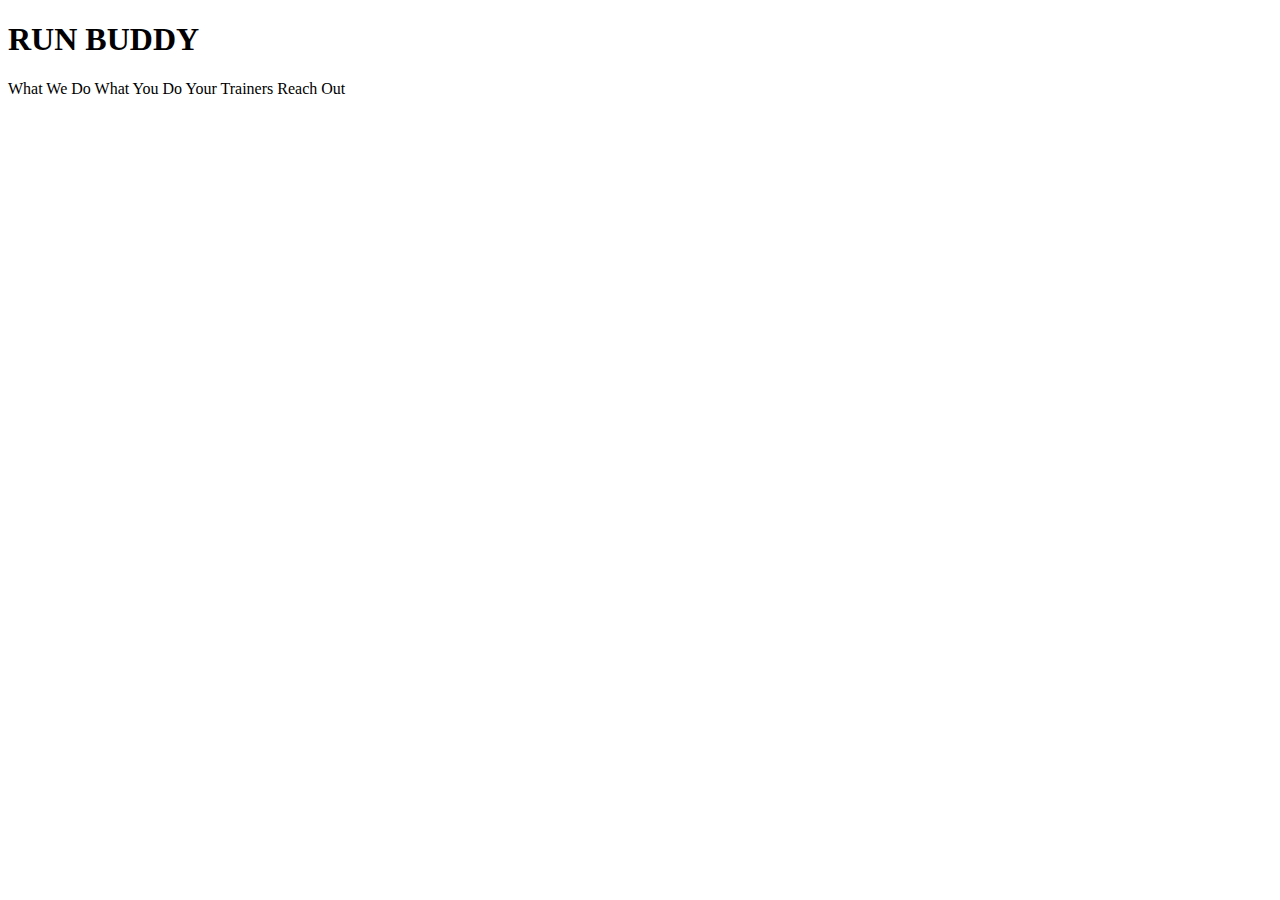
==== index.html @ e19ee7c2 "add more link text" ====
<!DOCTYPE html>
<html lang="en">
  <head>
    <meta charset="UTF-8" />
    <meta http-equiv="X-UA-Compatible" content="IE=edge" />
    <meta name="viewport" content="width=device-width, initial-scale=1.0" />
    <title>Run Buddy</title>
  </head>
  <body>
    <h1>RUN BUDDY</h1>
    What We Do What You Do Your Trainers Reach Out
  </body>
</html>
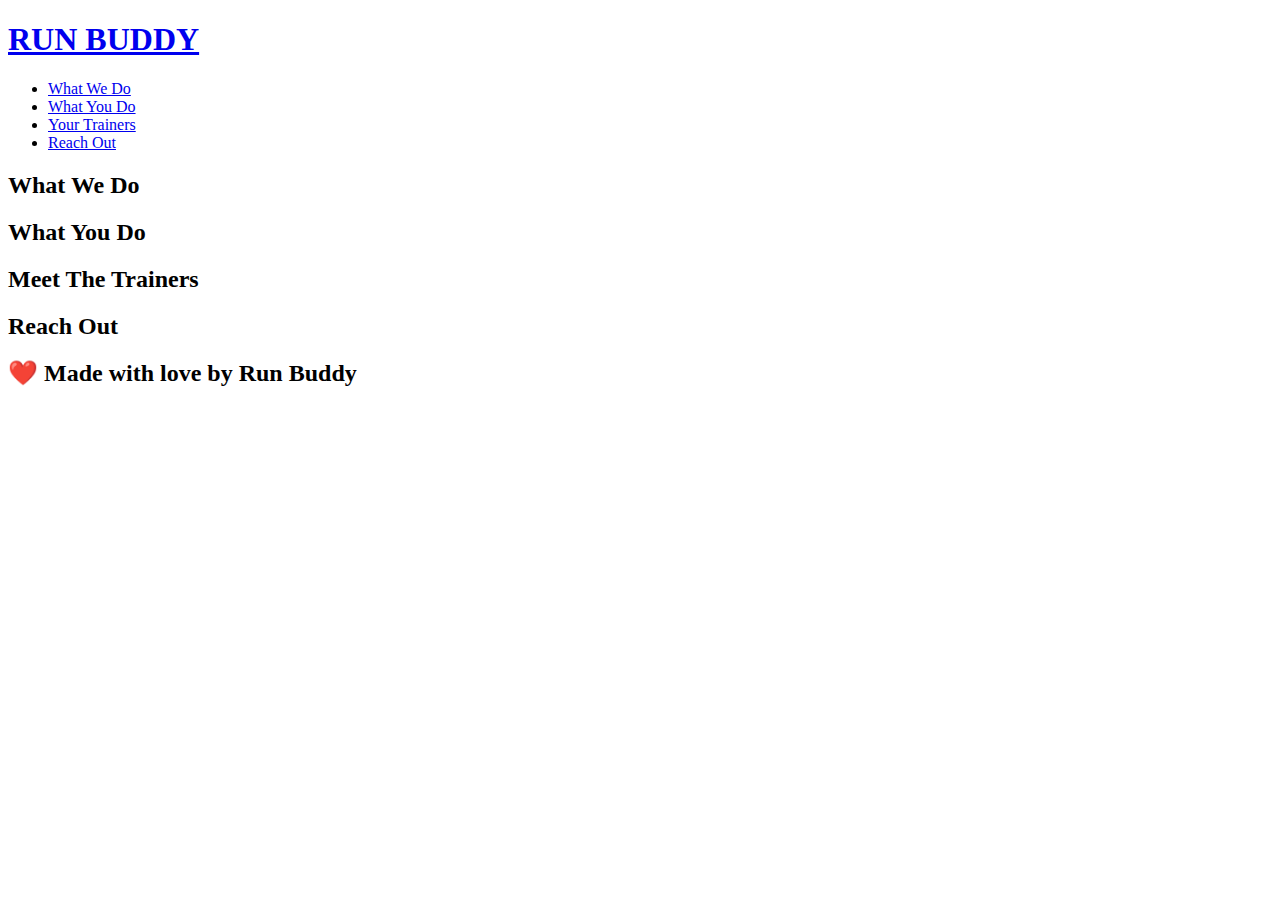
==== commit fd2d3fb7: "added anchor links and gitignore" ====
--- a/index.html
+++ b/index.html
@@ -7,7 +7,59 @@
     <title>Run Buddy</title>
   </head>
   <body>
-    <h1>RUN BUDDY</h1>
-    What We Do What You Do Your Trainers Reach Out
+    <!-- navigation -->
+    <header>
+      <h1><a href="/">RUN BUDDY</a></h1>
+      <nav>
+        <!-- Unordered list element -->
+        <ul>
+          <!-- List item element -->
+          <li>
+            <!-- Anchor element -->
+            <a href="#what-we-do">What We Do</a>
+          </li>
+          <li>
+            <!-- Anchor element -->
+            <a href="#what-you-do">What You Do</a>
+          </li>
+          <li>
+            <!-- Anchor element -->
+            <a href="#your-trainers">Your Trainers</a>
+          </li>
+          <li>
+            <!-- Anchor element -->
+            <a href="#reach-out">Reach Out</a>
+          </li>
+        </ul>
+      </nav>
+    </header>
+
+    <!-- hero/jumbotron -->
+    <section></section>
+
+    <!-- "what we do" section -->
+    <section>
+      <h2>What We Do</h2>
+    </section>
+
+    <!-- "waht you do" section -->
+    <section>
+      <h2>What You Do</h2>
+    </section>
+
+    <!-- "meet the trainers" section -->
+    <section>
+      <h2>Meet The Trainers</h2>
+    </section>
+
+    <!-- "reach out" section -->
+    <section>
+      <h2>Reach Out</h2>
+    </section>
+
+    <!-- footer -->
+    <footer>
+      <h2>❤️ Made with love by Run Buddy</h2>
+    </footer>
   </body>
 </html>
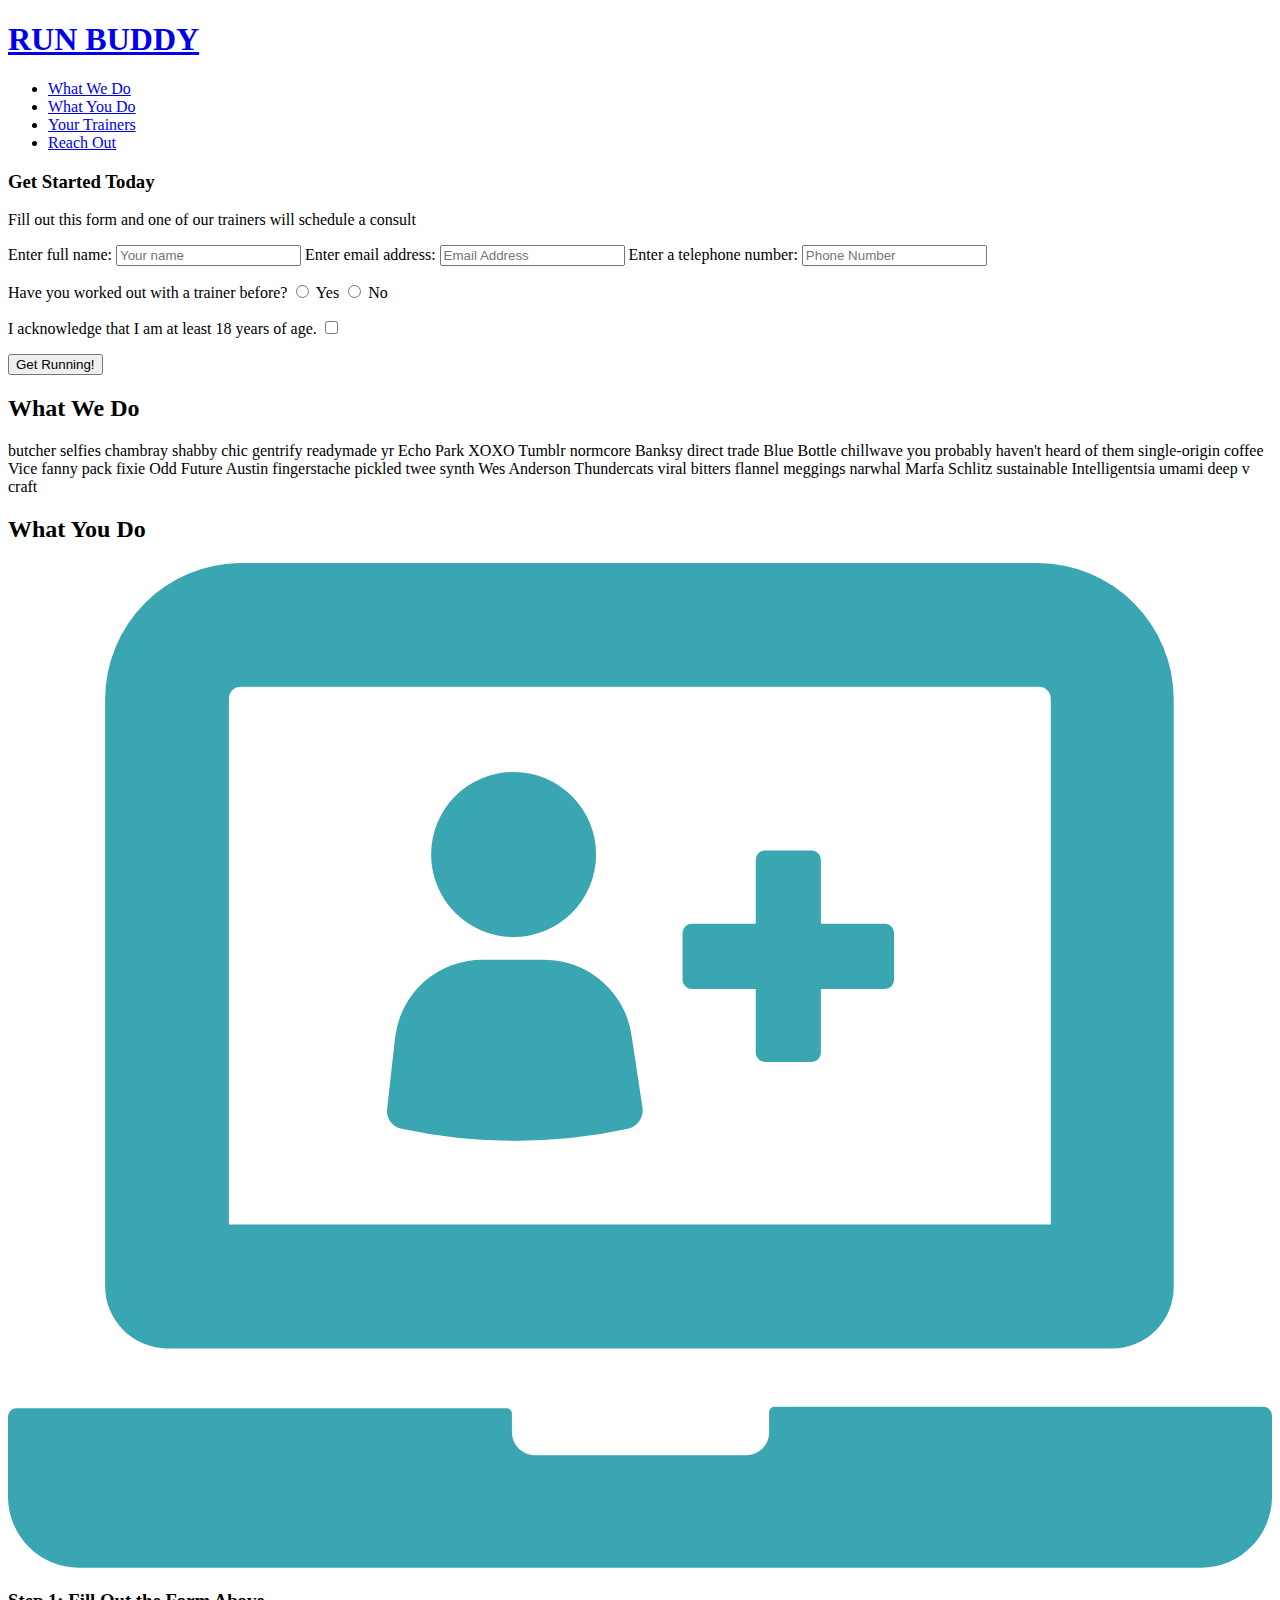
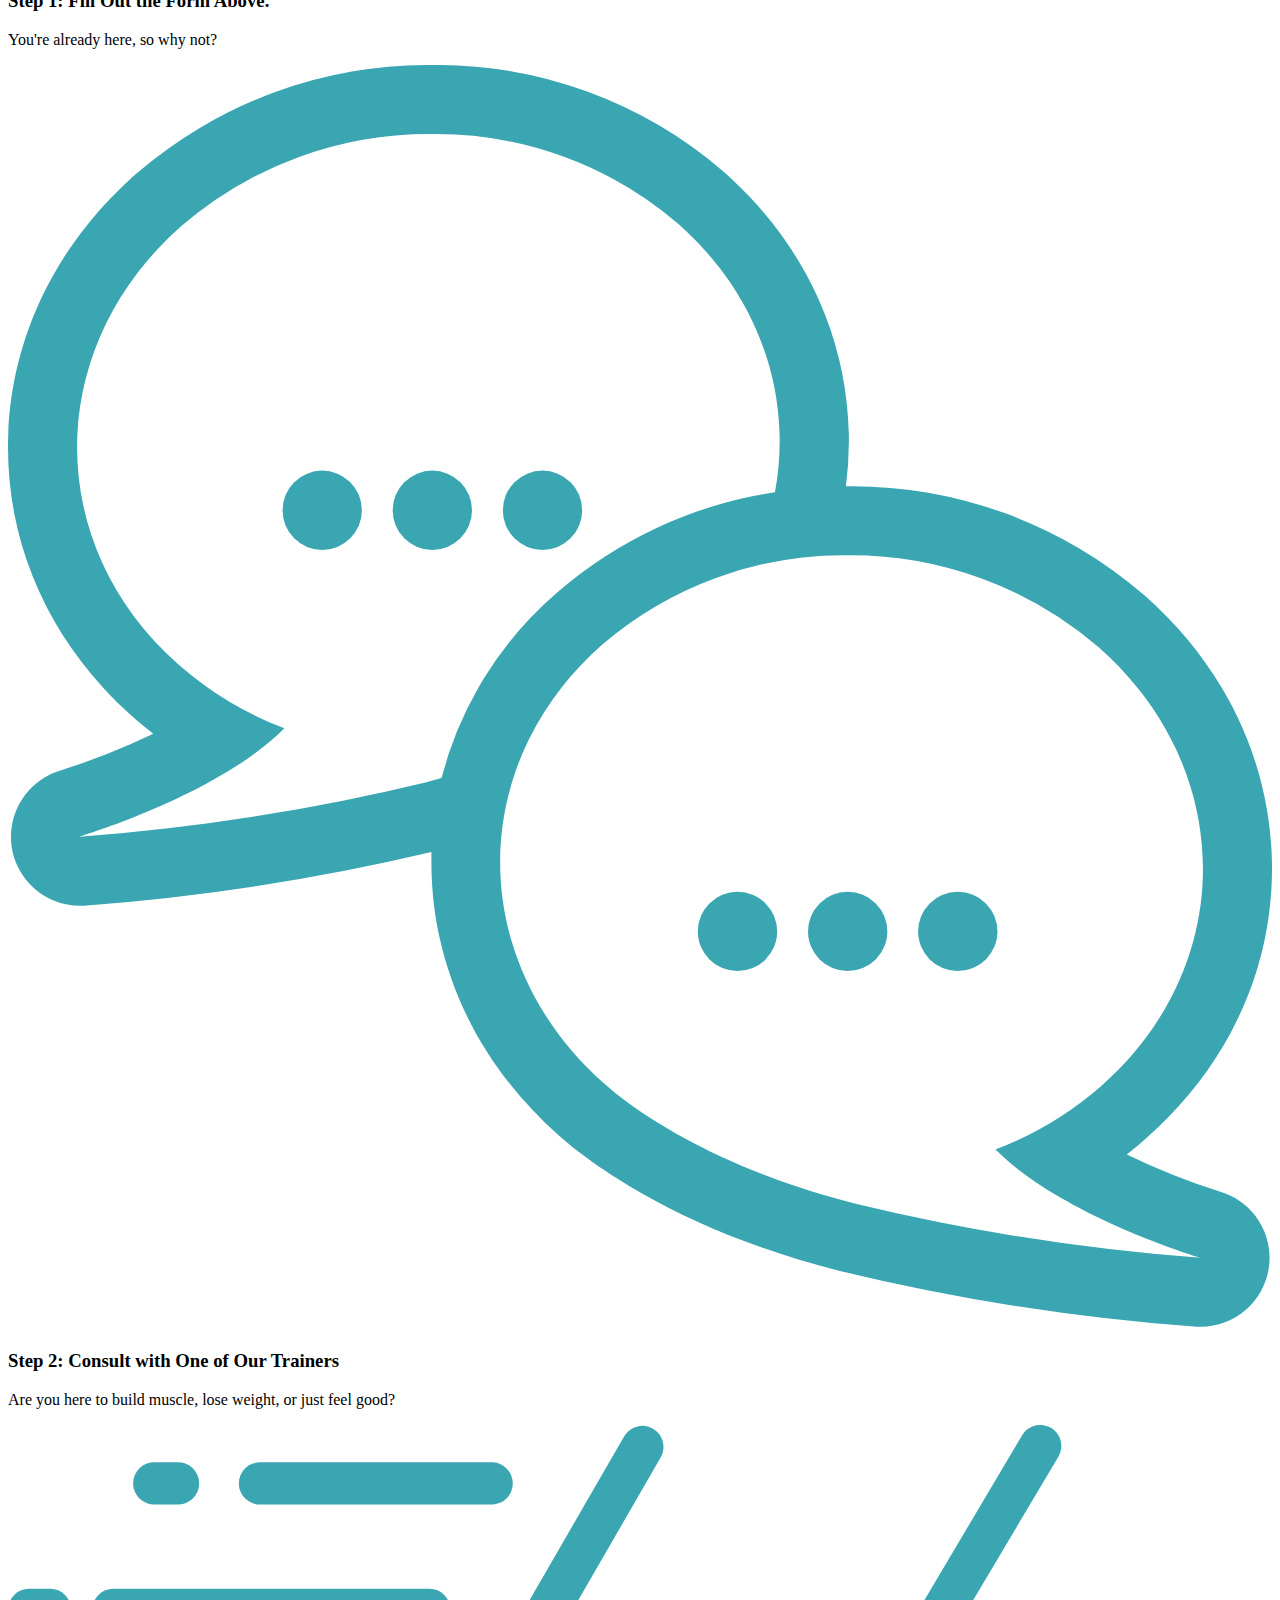
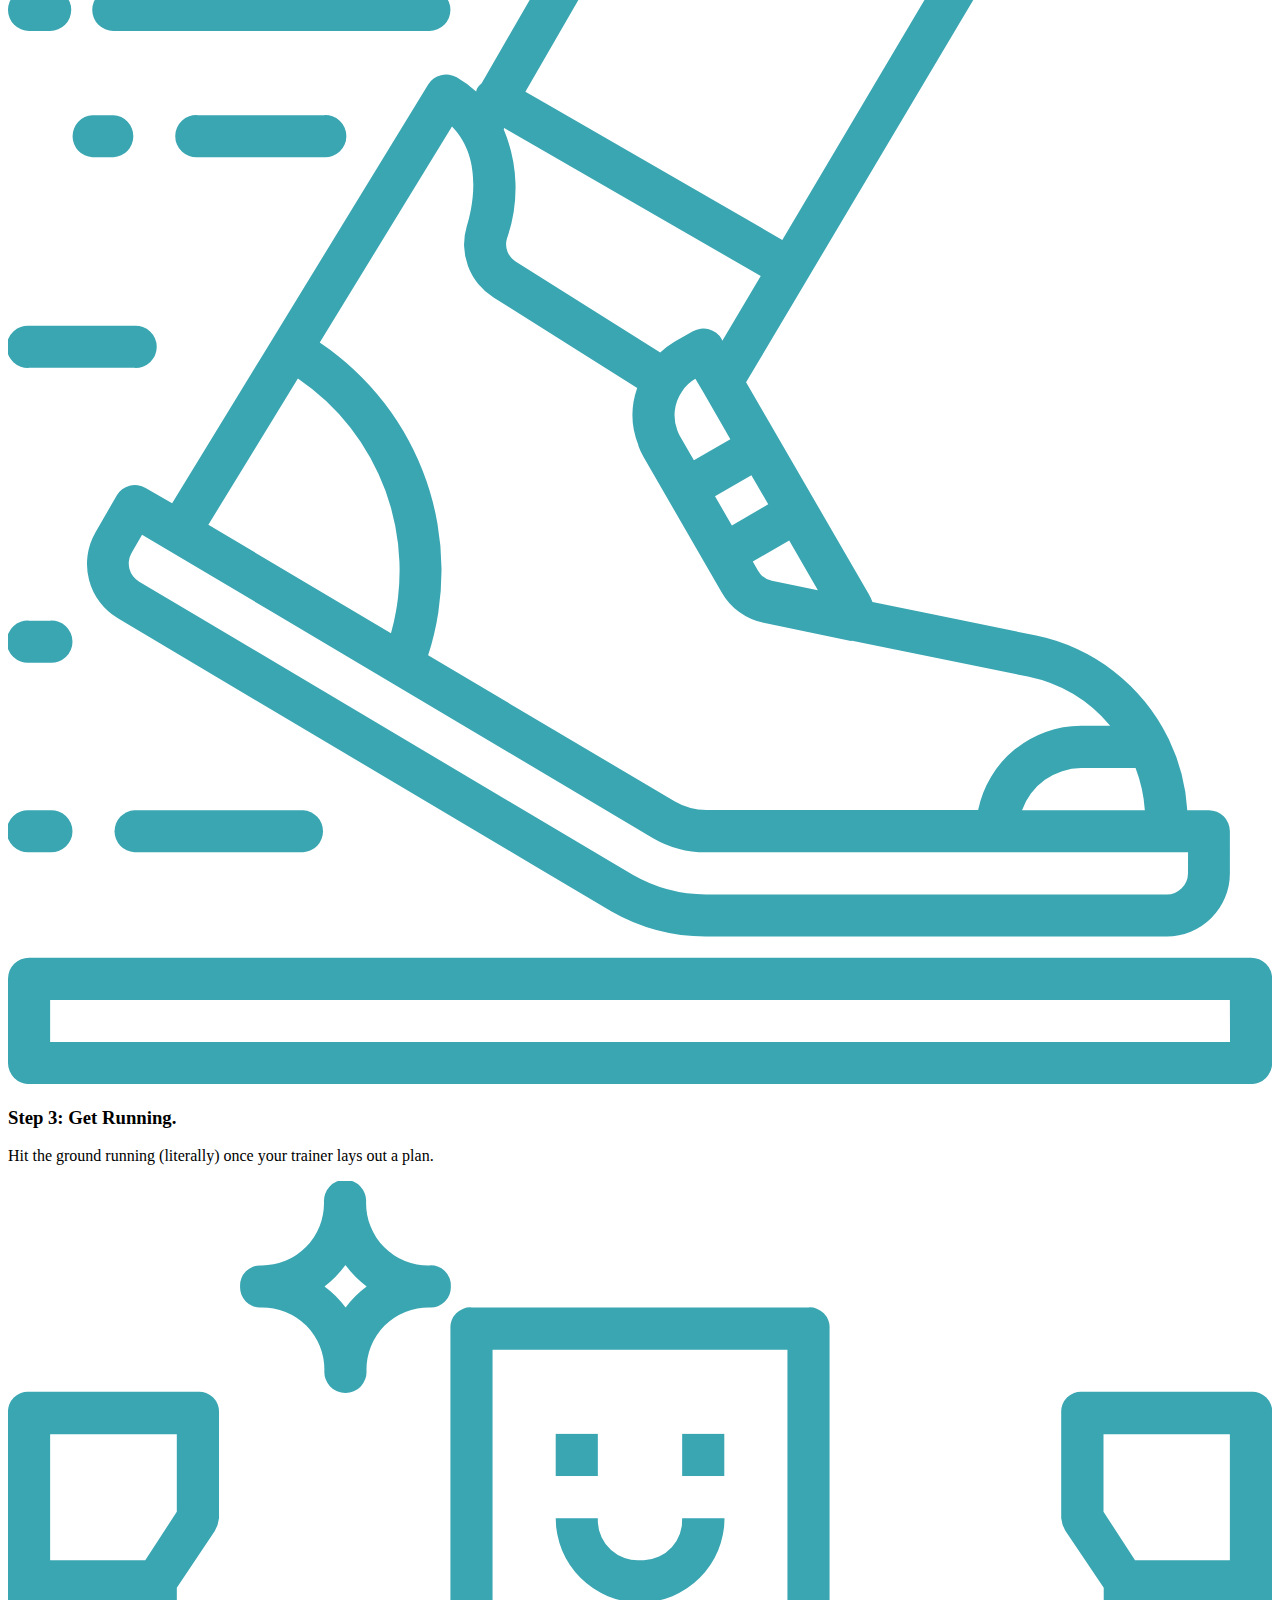
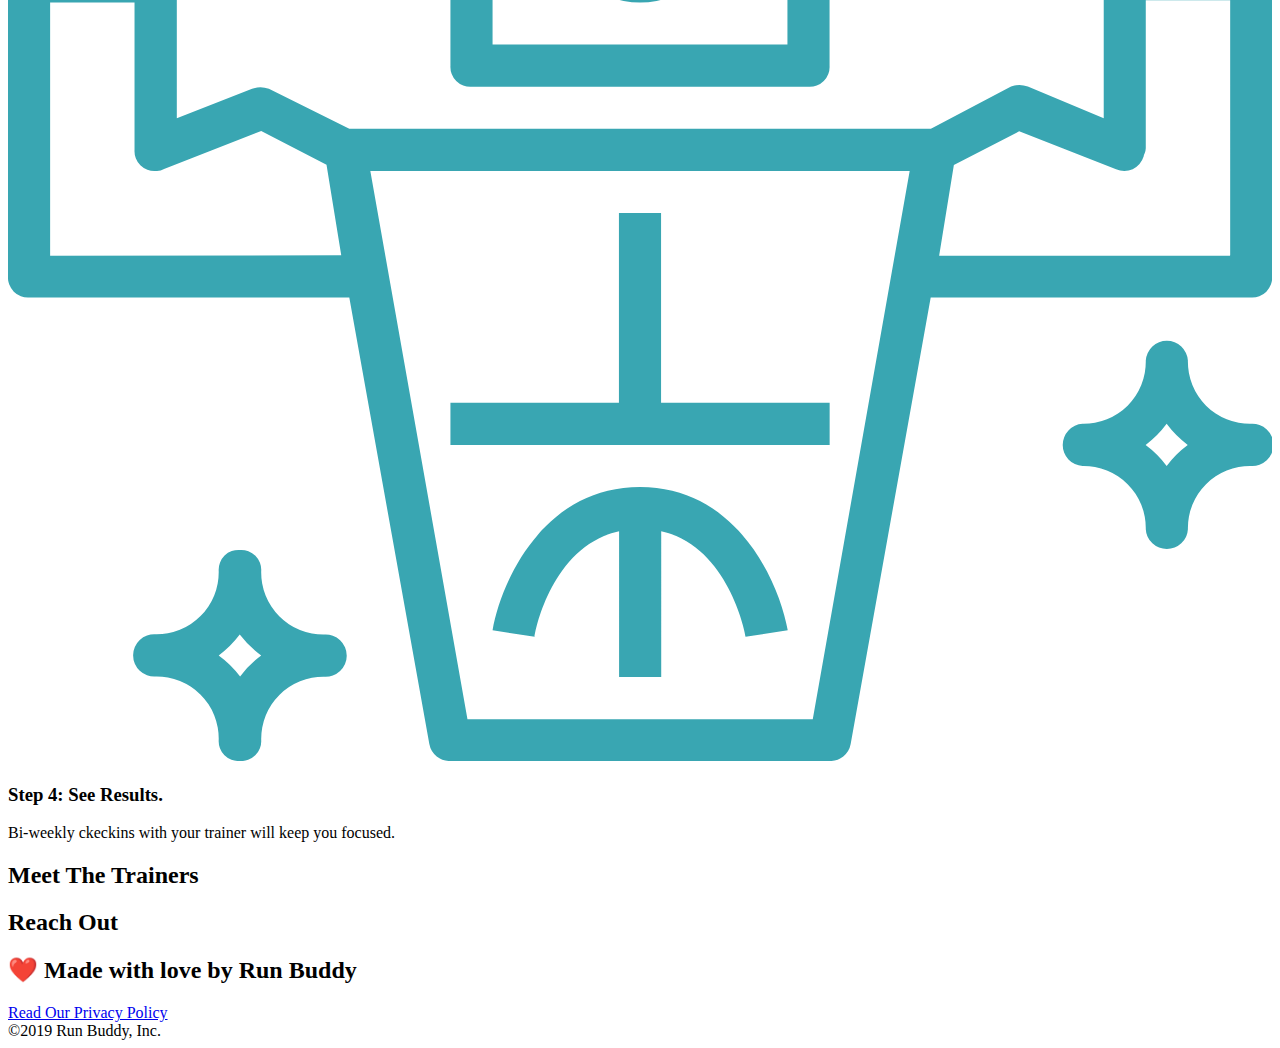
==== commit 064a8c23: "add what you do icons" ====
--- a/index.html
+++ b/index.html
@@ -4,30 +4,36 @@
     <meta charset="UTF-8" />
     <meta http-equiv="X-UA-Compatible" content="IE=edge" />
     <meta name="viewport" content="width=device-width, initial-scale=1.0" />
+    <link rel="stylesheet" href="/assets/css/style.css" />
     <title>Run Buddy</title>
+  </head>
+
+
   </head>
   <body>
     <!-- navigation -->
     <header>
-      <h1><a href="/">RUN BUDDY</a></h1>
+      <h1>
+        <a href="/">RUN BUDDY</a>
+      </h1>
       <nav>
-        <!-- Unordered list element -->
+
+        <!-- Links -->
         <ul>
-          <!-- List item element -->
           <li>
-            <!-- Anchor element -->
+            <!-- What We Do Link -->
             <a href="#what-we-do">What We Do</a>
           </li>
           <li>
-            <!-- Anchor element -->
+            <!-- What You Do Link -->
             <a href="#what-you-do">What You Do</a>
           </li>
           <li>
-            <!-- Anchor element -->
+            <!-- Your Trainers Link -->
             <a href="#your-trainers">Your Trainers</a>
           </li>
           <li>
-            <!-- Anchor element -->
+            <!-- Reach Out Link -->
             <a href="#reach-out">Reach Out</a>
           </li>
         </ul>
@@ -35,16 +41,75 @@
     </header>
 
     <!-- hero/jumbotron -->
-    <section></section>
+    <section class="hero">
+        <div class="hero-form">
+            <h3>Get Started Today</h3>
+            <p>Fill out this form and one of our trainers will schedule a consult</p>
+            
+            <!-- Form -->
+            <form action="">
+              <label for="name">Enter full name:</label>
+              <input type=" text" placeholder="Your name" name="name" id="name" class="form-input">
+                <label for="email">Enter email address:</label>
+                <input type="email" placeholder="Email Address" name="email" id="email" class="form-input">
+                <label for="phone">Enter a telephone number:</label>
+                <input type="tel" placeholder="Phone Number" name="phone" id="phone" class="form-input">
+                <p>
+                  Have you worked out with a trainer before?
+                  <input type="radio" name="trainer-confirm" id="trainer-yes" />
+                  <label for="trainer-yes">Yes</label>
+                  <input type="radio" name="trainer-confirm" id="trainer-no" />
+                  <label for="trainer-no">No</label>
+                </p>
+                <p>
+                  <label for="checkbox">
+                  I acknowledge that I am at least 18 years of age.
+                  </label>
+                  <input type="checkbox" name="age-confirm" id="checkbox">
+                </p>
+                <button type="submit">
+                  Get Running!
+                </button>
+                </form>
+        </div>
+    </section>
+    <!-- End of Hero Section -->
 
     <!-- "what we do" section -->
-    <section>
+    <section id="what-we-do">
       <h2>What We Do</h2>
+      <p>
+        butcher selfies chambray shabby chic gentrify readymade yr Echo Park XOXO Tumblr normcore Banksy direct trade Blue Bottle chillwave you probably haven't heard of them single-origin coffee Vice fanny pack fixie Odd Future Austin fingerstache pickled twee synth Wes Anderson Thundercats viral bitters flannel meggings narwhal Marfa Schlitz sustainable Intelligentsia umami deep v craft
+      </p>
     </section>
 
     <!-- "waht you do" section -->
-    <section>
+    <section id="what-you-do">
       <h2>What You Do</h2>
+      <img src="./assets/images/step-1.svg" alt="">
+      <div>
+        <h3>Step 1: Fill Out the Form Above.</h3>
+        <p>You're already here, so why not?</p>
+      </div>
+
+      <div>
+        <img src="./assets/images/step-2.svg" alt="">
+        <h3>Step 2: Consult with One of Our Trainers</h3>
+        <p>Are you  here to build muscle, lose weight, or just feel good?</p>
+      </div>
+
+      <div>
+        <img src="./assets/images/step-3.svg" alt="">
+        <h3>Step 3: Get Running.</h3>
+        <p>Hit the ground running (literally) once your trainer lays out a plan.</p>
+      </div>
+
+      <div>
+        <img src="./assets/images/step-4.svg" alt="">
+        <h3> Step 4: See Results.</h3>
+        <p>Bi-weekly ckeckins with your trainer will keep you focused.</p>
+      </div>
+
     </section>
 
     <!-- "meet the trainers" section -->
@@ -60,6 +125,10 @@
     <!-- footer -->
     <footer>
       <h2>❤️ Made with love by Run Buddy</h2>
+      <div>
+        <a href="#">Read Our Privacy Policy</a><br />
+        &copy;2019 Run Buddy, Inc.
+      </div>
     </footer>
   </body>
 </html>
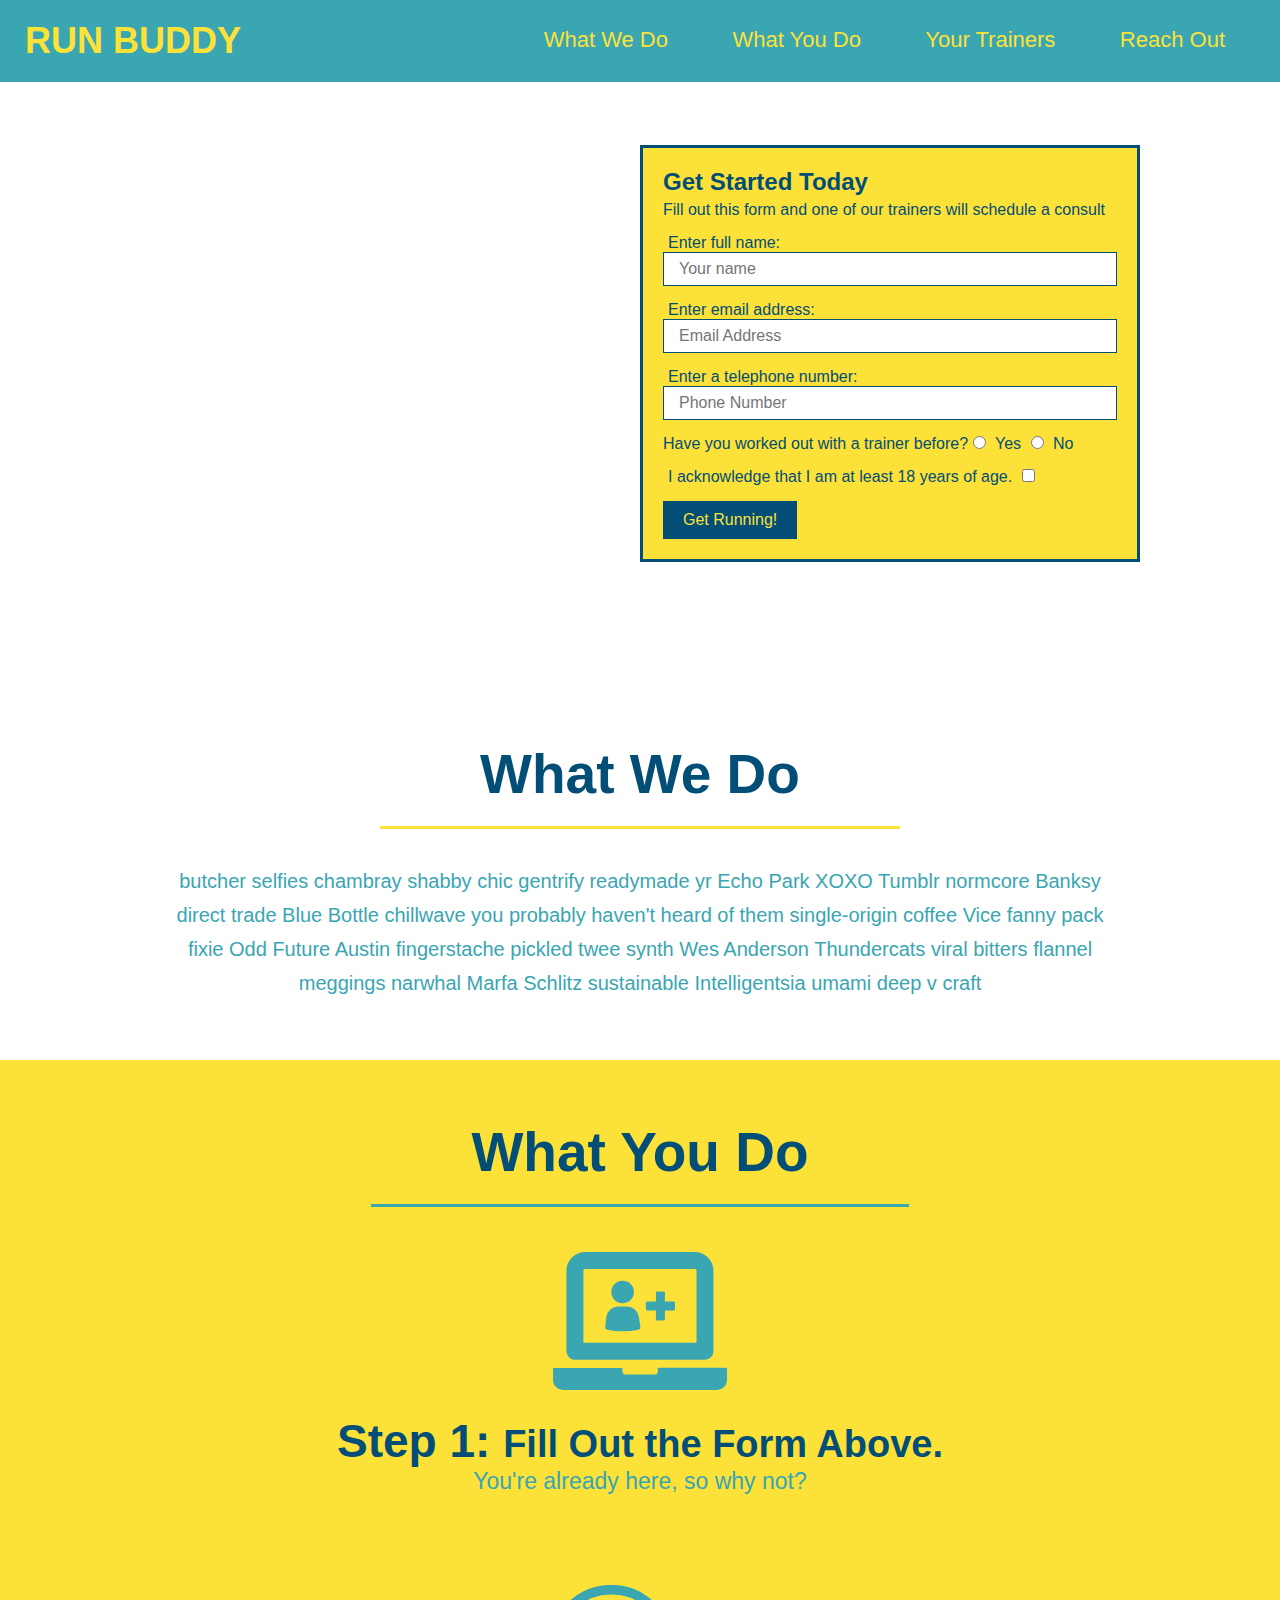
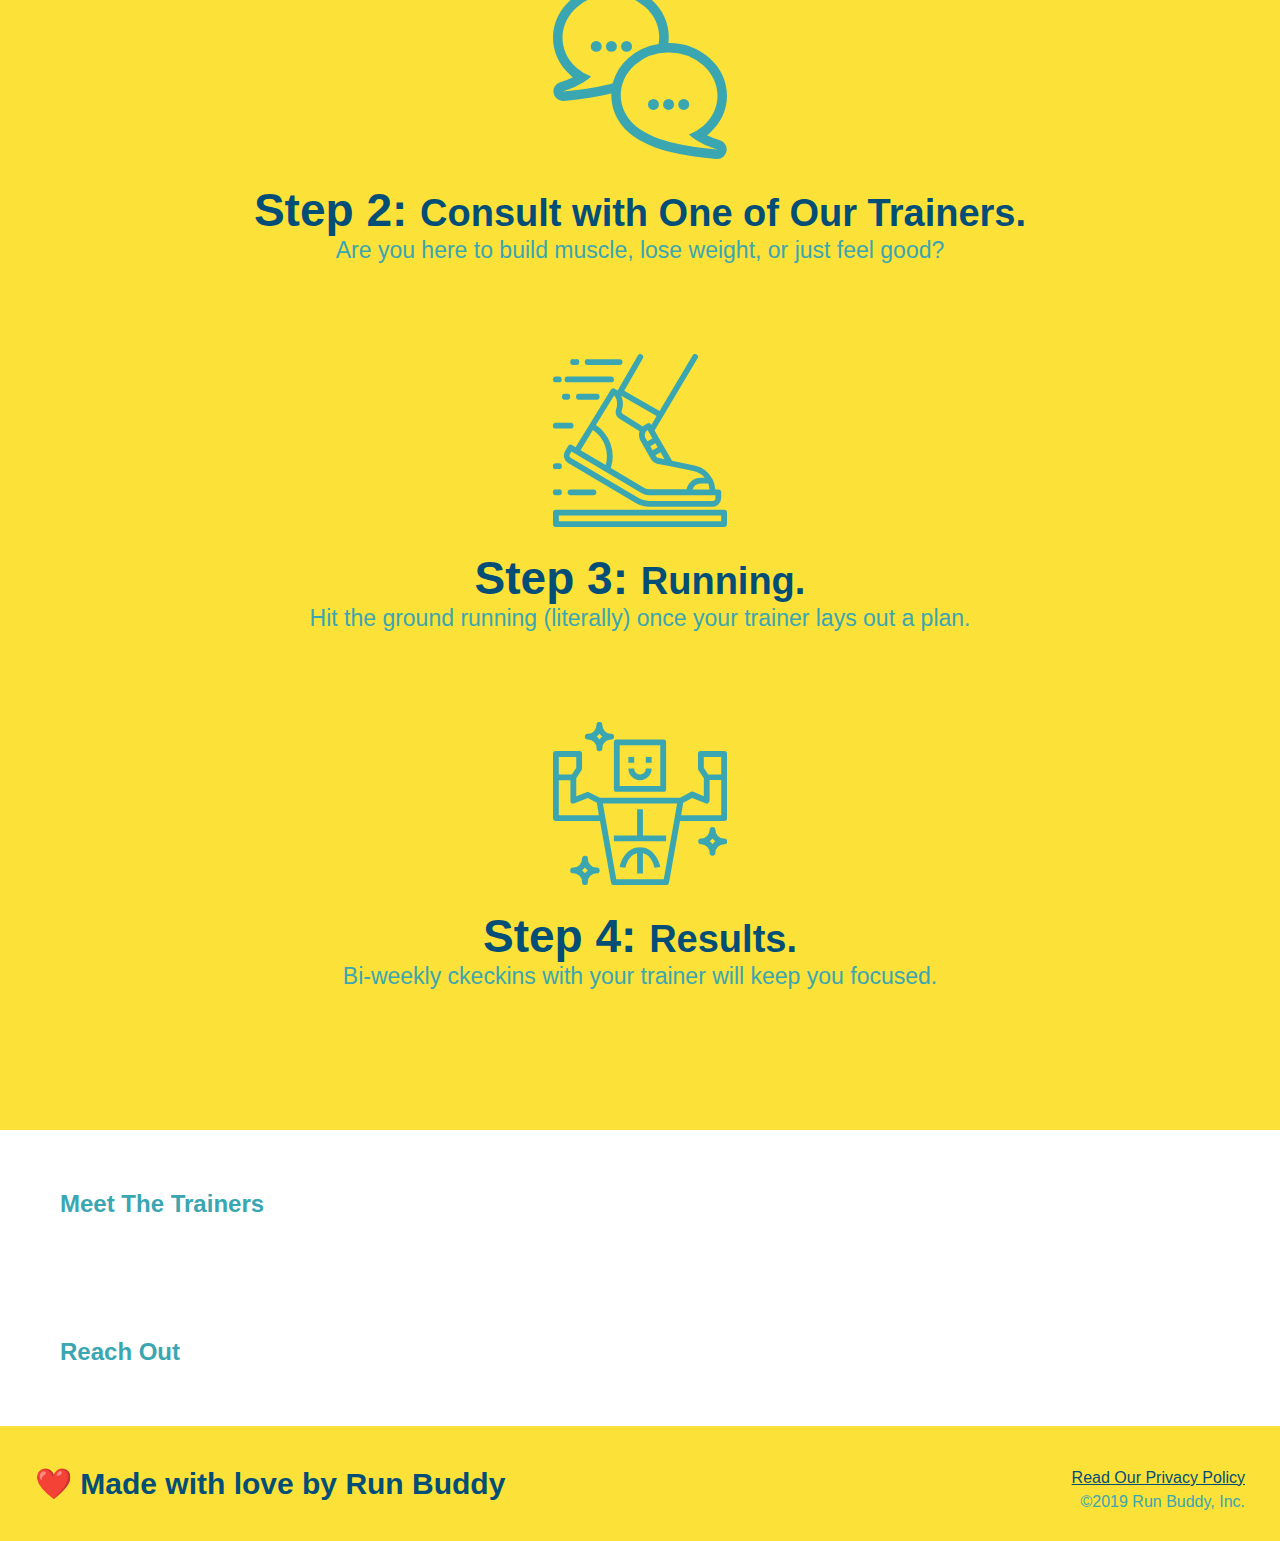
==== commit dd040957: "styled what you do section" ====
--- a/index.html
+++ b/index.html
@@ -76,37 +76,37 @@
     <!-- End of Hero Section -->
 
     <!-- "what we do" section -->
-    <section id="what-we-do">
-      <h2>What We Do</h2>
+    <section id="what-we-do" class="intro">
+      <h2 class="section-title primary-border">What We Do</h2>
       <p>
         butcher selfies chambray shabby chic gentrify readymade yr Echo Park XOXO Tumblr normcore Banksy direct trade Blue Bottle chillwave you probably haven't heard of them single-origin coffee Vice fanny pack fixie Odd Future Austin fingerstache pickled twee synth Wes Anderson Thundercats viral bitters flannel meggings narwhal Marfa Schlitz sustainable Intelligentsia umami deep v craft
       </p>
     </section>
 
     <!-- "waht you do" section -->
-    <section id="what-you-do">
-      <h2>What You Do</h2>
-      <img src="./assets/images/step-1.svg" alt="">
+    <section id="what-you-do" class="steps">
+      <h2 class="section-title secondary-border">What You Do</h2>
       <div>
-        <h3>Step 1: Fill Out the Form Above.</h3>
+        <img src="./assets/images/step-1.svg" alt="">
+        <h3>Step 1: <span>Fill Out the Form Above.</span></h3>
         <p>You're already here, so why not?</p>
       </div>
 
       <div>
         <img src="./assets/images/step-2.svg" alt="">
-        <h3>Step 2: Consult with One of Our Trainers</h3>
+        <h3>Step 2: <span>Consult with One of Our Trainers.</span></h3>
         <p>Are you  here to build muscle, lose weight, or just feel good?</p>
       </div>
 
       <div>
         <img src="./assets/images/step-3.svg" alt="">
-        <h3>Step 3: Get Running.</h3>
+        <h3>Step 3: <span> Running. </span></h3>
         <p>Hit the ground running (literally) once your trainer lays out a plan.</p>
       </div>
 
       <div>
         <img src="./assets/images/step-4.svg" alt="">
-        <h3> Step 4: See Results.</h3>
+        <h3> Step 4: <span> Results. </span></h3>
         <p>Bi-weekly ckeckins with your trainer will keep you focused.</p>
       </div>
 
--- a/assets/css/style.css
+++ b/assets/css/style.css
@@ -0,0 +1,197 @@
+* {
+  margin: 0;
+  padding: 0;
+  box-sizing: border-box;
+}
+
+body {
+  color: #39a6b2;
+  font-family: Arial, Helvetica, sans-serif;
+}
+
+/* Header Style Start */
+
+header {
+  padding: 20px 25px;
+  background-color: #39a6b2;
+}
+
+header h1 {
+  font-weight: bold;
+  font-size: 36px;
+  color: #fce138;
+  margin: 0;
+  display: inline;
+}
+
+header a {
+  text-decoration: none;
+  color: #fce138;
+}
+
+header nav {
+  float: right;
+  margin: 7px 0;
+}
+
+header nav ul li {
+  display: inline;
+}
+
+header nav ul li a {
+  margin: 0 30px;
+  font-weight: lighter;
+  font-size: 22px;
+}
+
+/* Header Style End */
+
+/* Footer Style Start */
+
+footer {
+  background: #fce138;
+  width: 100%;
+  padding: 40px 35px;
+}
+
+footer h2 {
+  display: inline;
+  color: #024e76;
+  font-size: 30px;
+  margin: 0;
+}
+
+footer div {
+  float: right;
+  line-height: 1.5;
+  text-align: right;
+}
+
+footer a {
+  color: #024e76;
+}
+
+/* Footer Style End */
+
+section {
+  padding: 60px;
+}
+
+/* Hero Style Start */
+
+.hero {
+  background-image: url(../images/hero-bg.jpeg);
+  height: 600px;
+  background-size: cover;
+  background-position: center;
+  position: relative;
+}
+
+.hero-form {
+  background-color: #fce138;
+  padding: 20px;
+  width: 500px;
+  color: #024e76;
+  border: solid 3px #024e76;
+  position: absolute;
+  bottom: 120px;
+  right: 140px;
+}
+
+.hero-form h3 {
+  font-size: 24px;
+  margin: 0;
+}
+
+.hero-form p {
+  margin: 5px 0 15px 0;
+}
+
+.form-input {
+  border: 1px solid #024e76;
+  display: block;
+  padding: 7px 15px;
+  font-size: 16px;
+  color: #024e76;
+  width: 100%;
+  margin-bottom: 15px;
+}
+
+.hero-form label {
+  margin: 0 5px;
+}
+
+.hero-form button {
+  color: #fce138;
+  background-color: #024e76;
+  border: none;
+  padding: 10px 20px;
+  font-size: 16px;
+}
+
+/* Hero Styles End */
+
+/* What You Do Section Style Starts Here*/
+.intro {
+  text-align: center;
+}
+
+.intro h2 {
+}
+
+.intro p {
+  line-height: 1.7;
+  color: #39a6b2;
+  width: 80%;
+  font-size: 20px;
+  margin: 0 auto;
+}
+
+.steps {
+  text-align: center;
+  background: #fce138;
+}
+
+.steps h2 {
+}
+
+.section-title {
+  font-size: 55px;
+  color: #024e76;
+  margin-bottom: 35px;
+  padding: 0 100px 20px 100px;
+  border-bottom: 3px solid;
+  display: inline-block;
+}
+
+.primary-border {
+  border-color: #fce138;
+}
+
+.secondary-border {
+  border-color: #39a6b2;
+}
+
+.steps div {
+  margin-bottom: 80px;
+}
+
+.steps img {
+  width: 15%;
+  margin: 10px 0;
+}
+
+.steps h3 {
+  color: #024e76;
+  font-size: 46px;
+  margin-top: 10px;
+}
+
+.steps p {
+  color: #39a6b2;
+  font-size: 23px;
+}
+
+.steps span {
+  font-size: 38px;
+}
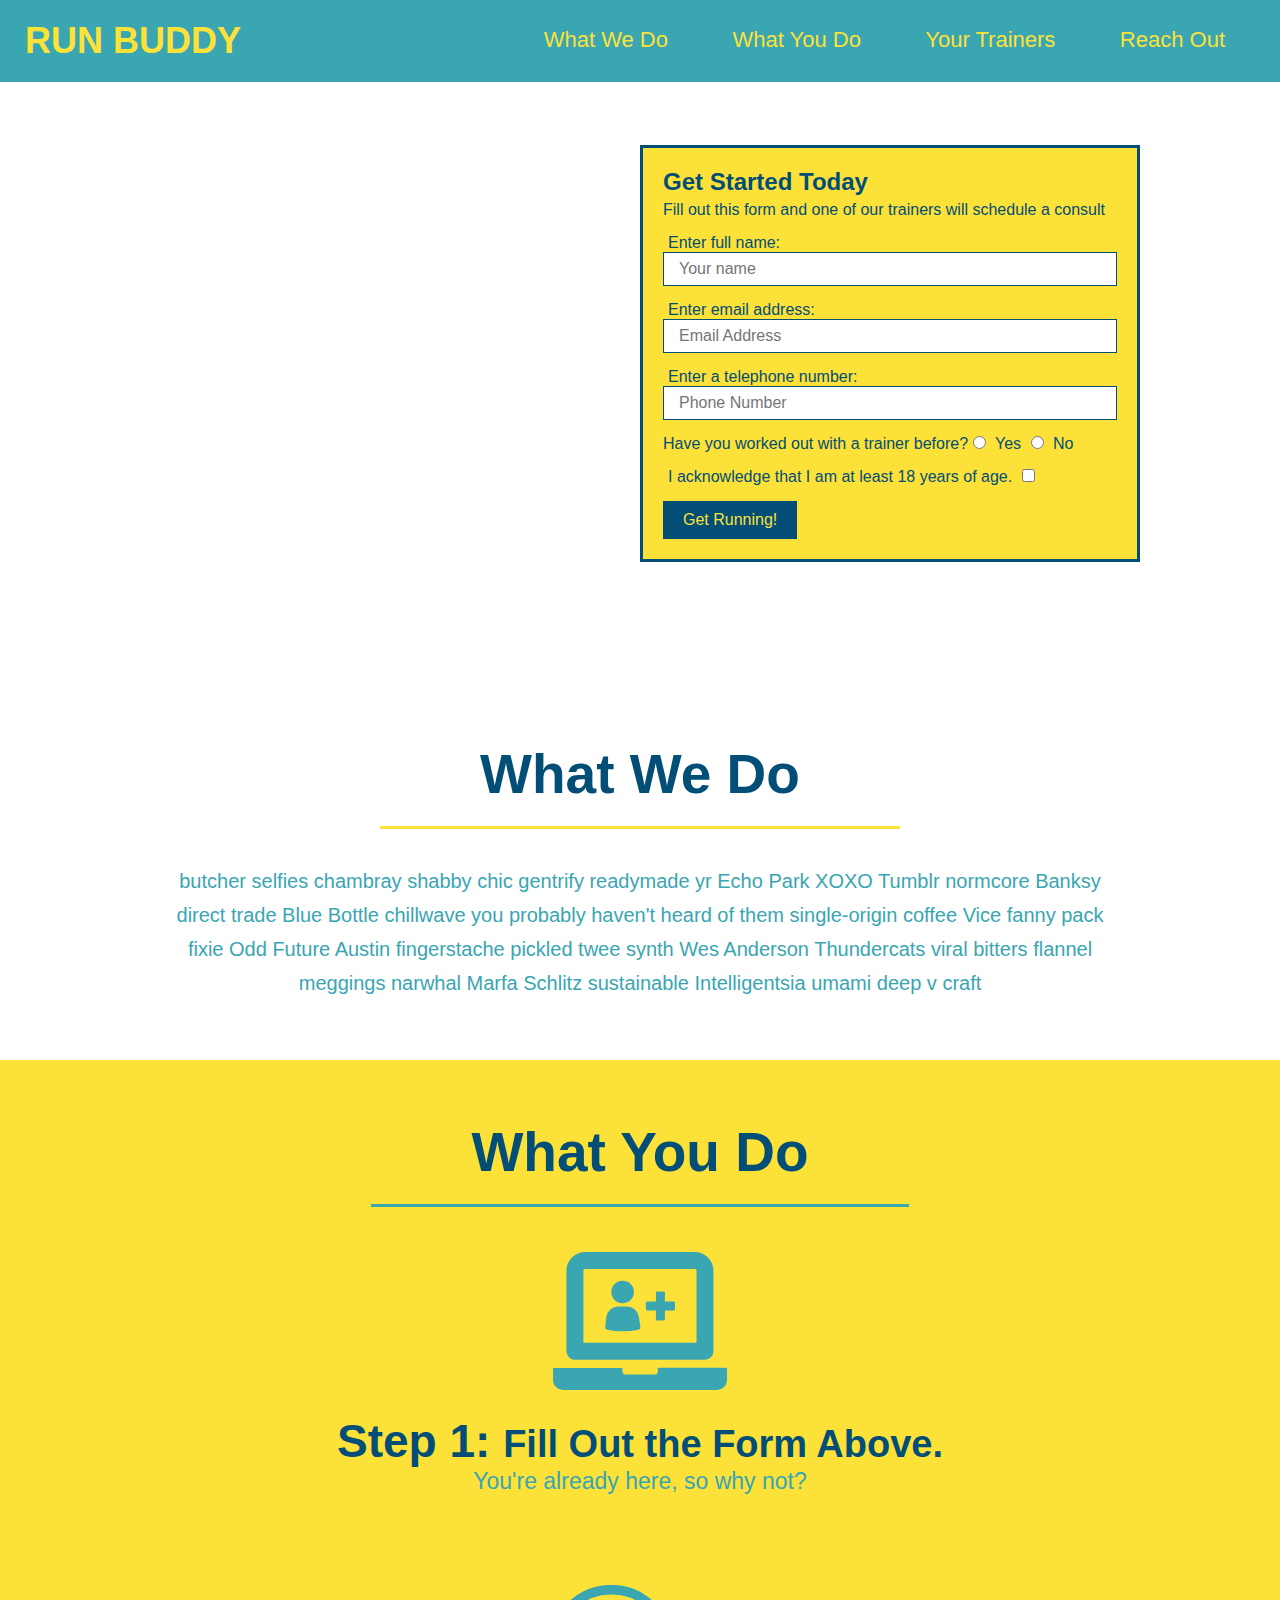
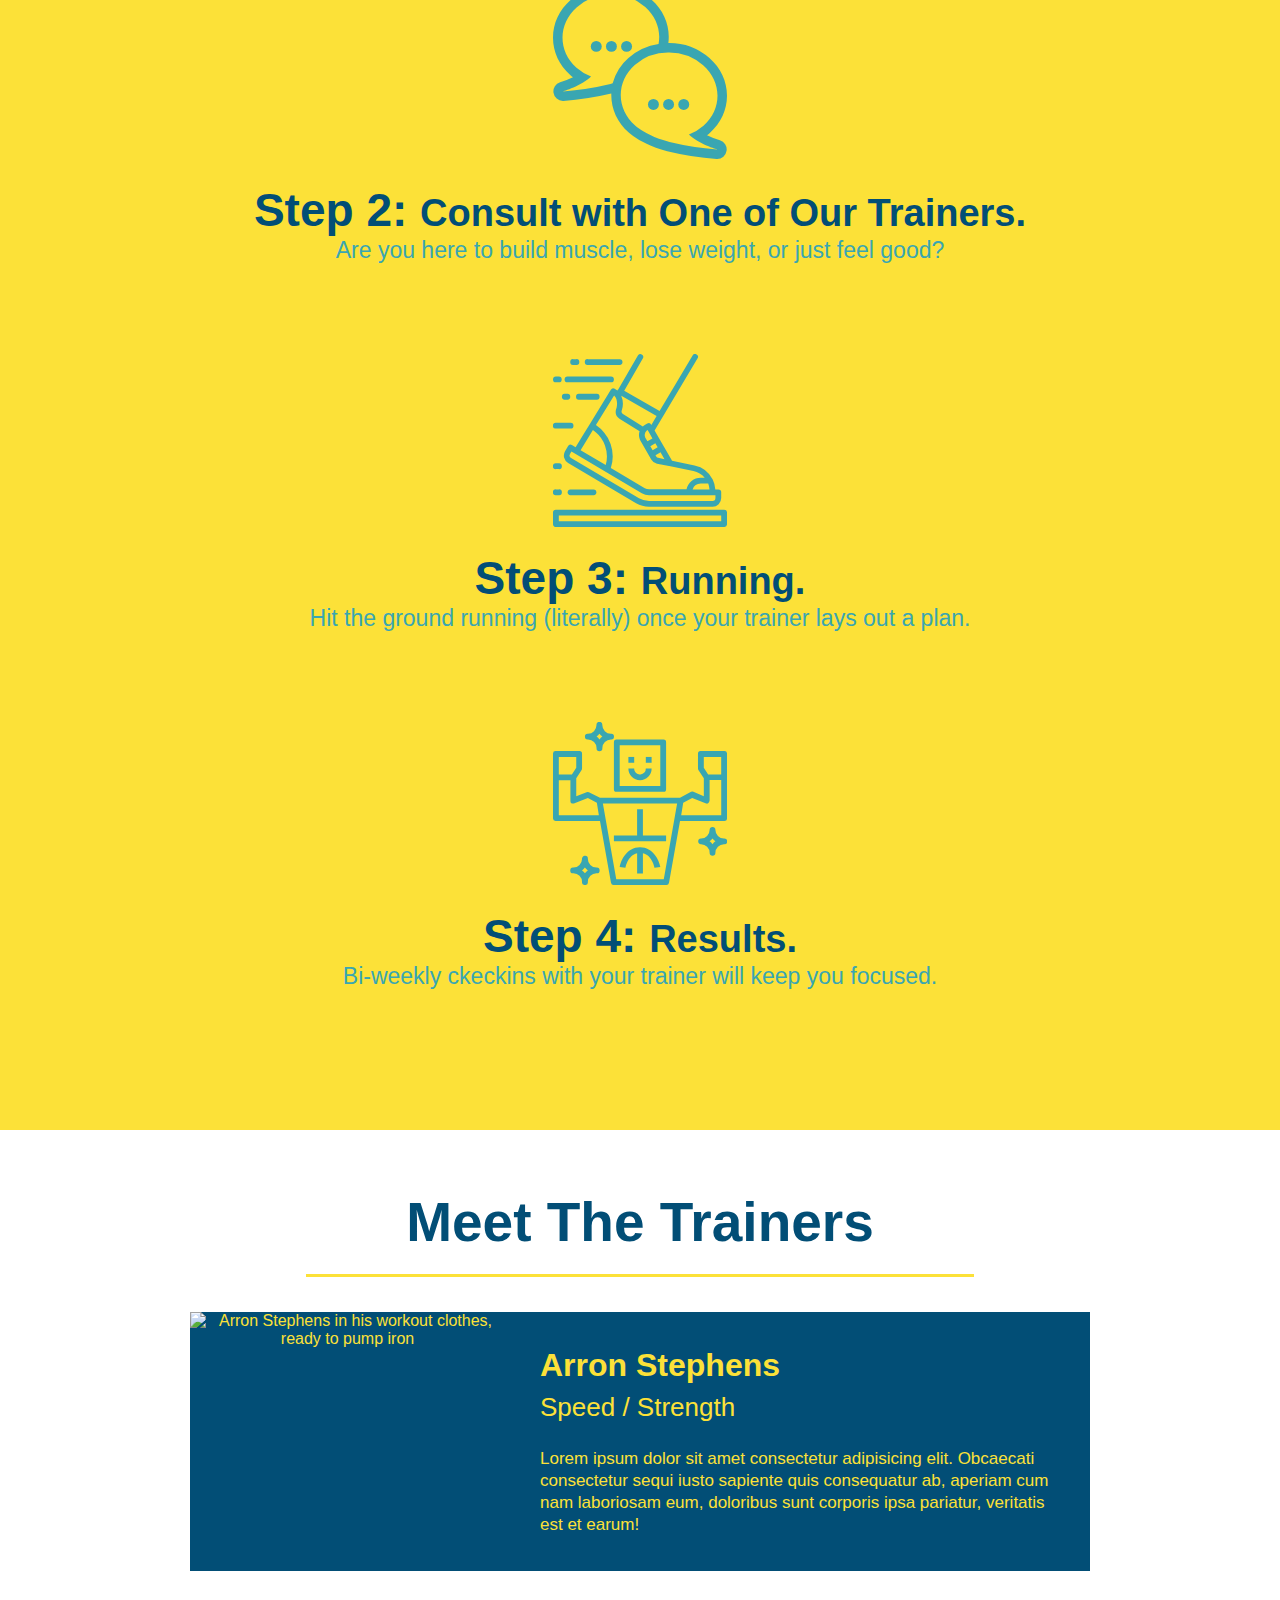
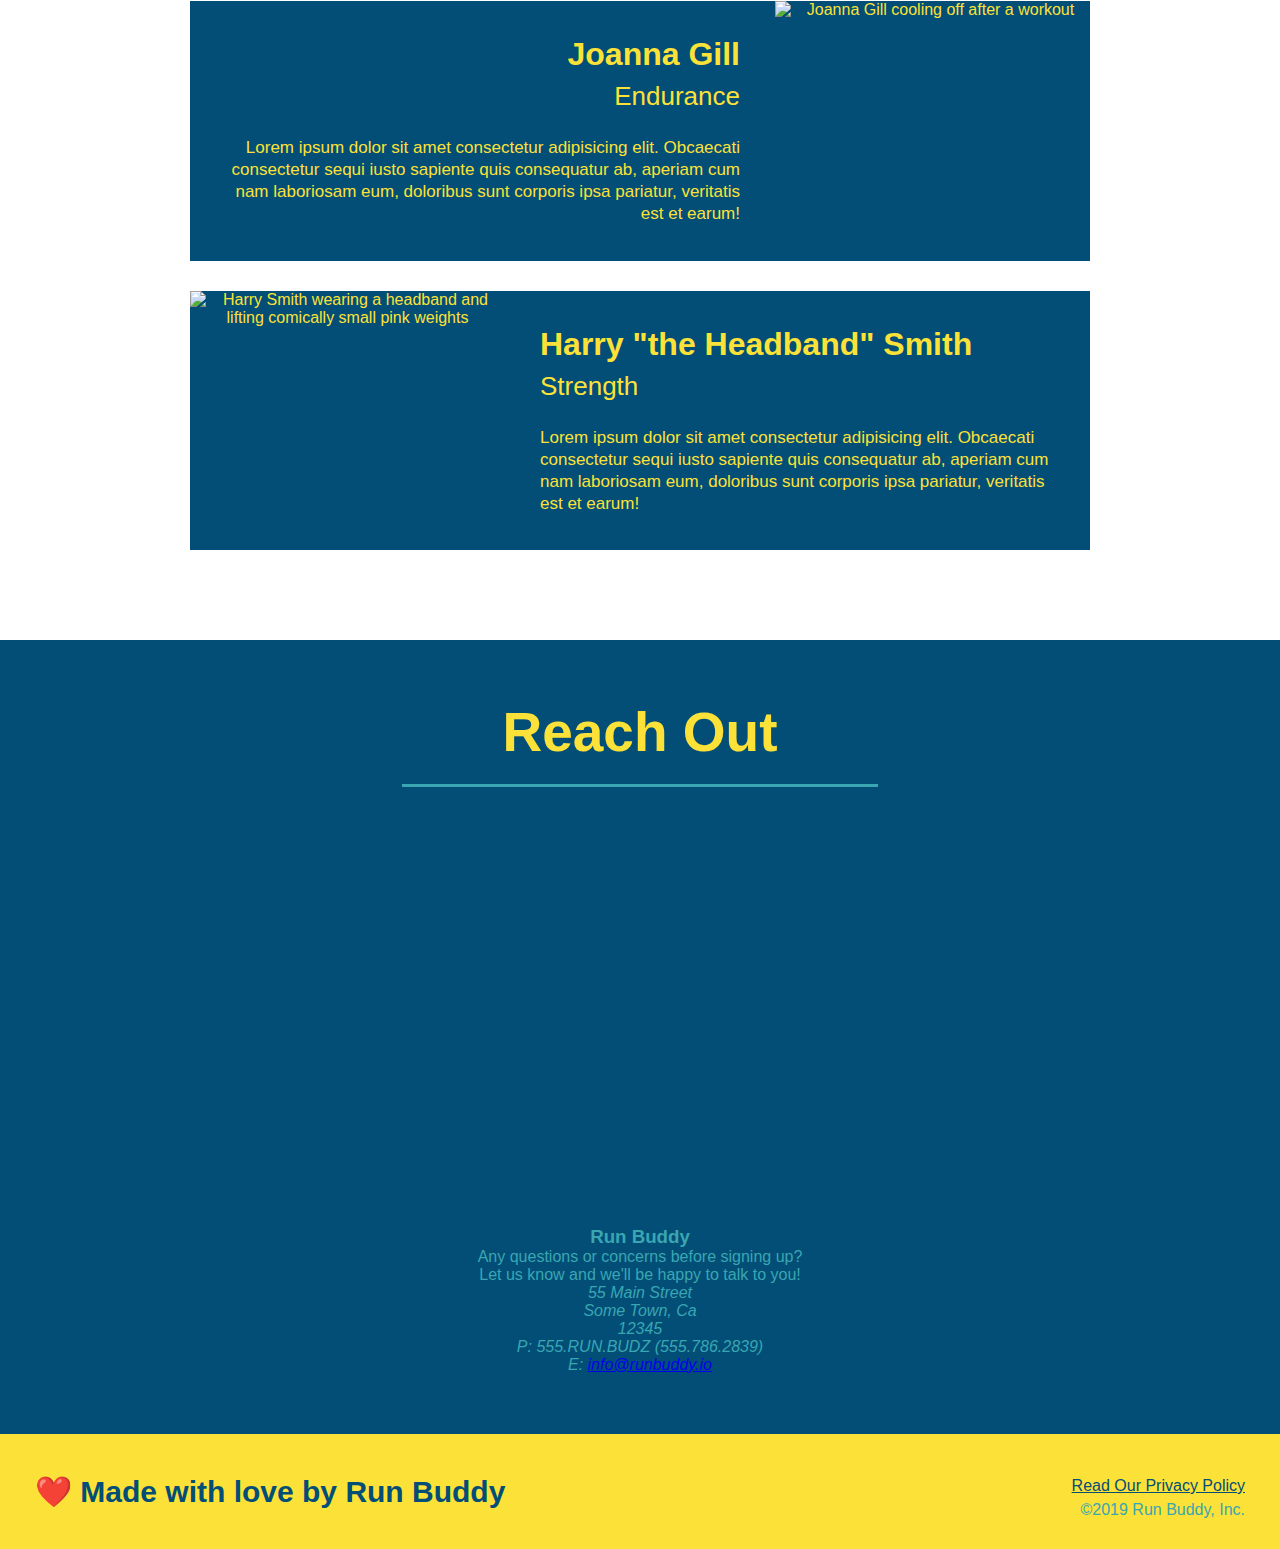
==== commit 4c4b2d34: "style contact info" ====
--- a/index.html
+++ b/index.html
@@ -1,134 +1,200 @@
 <!DOCTYPE html>
 <html lang="en">
-  <head>
-    <meta charset="UTF-8" />
-    <meta http-equiv="X-UA-Compatible" content="IE=edge" />
-    <meta name="viewport" content="width=device-width, initial-scale=1.0" />
-    <link rel="stylesheet" href="/assets/css/style.css" />
-    <title>Run Buddy</title>
-  </head>
-
-
-  </head>
-  <body>
-    <!-- navigation -->
-    <header>
-      <h1>
-        <a href="/">RUN BUDDY</a>
-      </h1>
-      <nav>
-
-        <!-- Links -->
-        <ul>
-          <li>
-            <!-- What We Do Link -->
-            <a href="#what-we-do">What We Do</a>
-          </li>
-          <li>
-            <!-- What You Do Link -->
-            <a href="#what-you-do">What You Do</a>
-          </li>
-          <li>
-            <!-- Your Trainers Link -->
-            <a href="#your-trainers">Your Trainers</a>
-          </li>
-          <li>
-            <!-- Reach Out Link -->
-            <a href="#reach-out">Reach Out</a>
-          </li>
-        </ul>
-      </nav>
-    </header>
-
-    <!-- hero/jumbotron -->
-    <section class="hero">
-        <div class="hero-form">
-            <h3>Get Started Today</h3>
-            <p>Fill out this form and one of our trainers will schedule a consult</p>
-            
-            <!-- Form -->
-            <form action="">
-              <label for="name">Enter full name:</label>
-              <input type=" text" placeholder="Your name" name="name" id="name" class="form-input">
-                <label for="email">Enter email address:</label>
-                <input type="email" placeholder="Email Address" name="email" id="email" class="form-input">
-                <label for="phone">Enter a telephone number:</label>
-                <input type="tel" placeholder="Phone Number" name="phone" id="phone" class="form-input">
-                <p>
-                  Have you worked out with a trainer before?
-                  <input type="radio" name="trainer-confirm" id="trainer-yes" />
-                  <label for="trainer-yes">Yes</label>
-                  <input type="radio" name="trainer-confirm" id="trainer-no" />
-                  <label for="trainer-no">No</label>
-                </p>
-                <p>
-                  <label for="checkbox">
-                  I acknowledge that I am at least 18 years of age.
-                  </label>
-                  <input type="checkbox" name="age-confirm" id="checkbox">
-                </p>
-                <button type="submit">
-                  Get Running!
-                </button>
-                </form>
-        </div>
-    </section>
-    <!-- End of Hero Section -->
-
-    <!-- "what we do" section -->
-    <section id="what-we-do" class="intro">
-      <h2 class="section-title primary-border">What We Do</h2>
+
+<head>
+  <meta charset="UTF-8" />
+  <meta http-equiv="X-UA-Compatible" content="IE=edge" />
+  <meta name="viewport" content="width=device-width, initial-scale=1.0" />
+  <link rel="stylesheet" href="/assets/css/style.css" />
+  <title>Run Buddy</title>
+</head>
+
+
+</head>
+
+<body>
+  <!-- navigation -->
+  <header>
+    <h1>
+      <a href="/">RUN BUDDY</a>
+    </h1>
+    <nav>
+
+      <!-- Links -->
+      <ul>
+        <li>
+          <!-- What We Do Link -->
+          <a href="#what-we-do">What We Do</a>
+        </li>
+        <li>
+          <!-- What You Do Link -->
+          <a href="#what-you-do">What You Do</a>
+        </li>
+        <li>
+          <!-- Your Trainers Link -->
+          <a href="#your-trainers">Your Trainers</a>
+        </li>
+        <li>
+          <!-- Reach Out Link -->
+          <a href="#reach-out">Reach Out</a>
+        </li>
+      </ul>
+    </nav>
+  </header>
+
+  <!-- hero/jumbotron -->
+  <section class="hero">
+    <div class="hero-form">
+      <h3>Get Started Today</h3>
+      <p>Fill out this form and one of our trainers will schedule a consult</p>
+
+      <!-- Form -->
+      <form action="">
+        <label for="name">Enter full name:</label>
+        <input type=" text" placeholder="Your name" name="name" id="name" class="form-input">
+        <label for="email">Enter email address:</label>
+        <input type="email" placeholder="Email Address" name="email" id="email" class="form-input">
+        <label for="phone">Enter a telephone number:</label>
+        <input type="tel" placeholder="Phone Number" name="phone" id="phone" class="form-input">
+        <p>
+          Have you worked out with a trainer before?
+          <input type="radio" name="trainer-confirm" id="trainer-yes" />
+          <label for="trainer-yes">Yes</label>
+          <input type="radio" name="trainer-confirm" id="trainer-no" />
+          <label for="trainer-no">No</label>
+        </p>
+        <p>
+          <label for="checkbox">
+            I acknowledge that I am at least 18 years of age.
+          </label>
+          <input type="checkbox" name="age-confirm" id="checkbox">
+        </p>
+        <button type="submit">
+          Get Running!
+        </button>
+      </form>
+    </div>
+  </section>
+  <!-- End of Hero Section -->
+
+  <!-- "what we do" section -->
+  <section id="what-we-do" class="intro">
+    <h2 class="section-title primary-border">What We Do</h2>
+    <p>
+      butcher selfies chambray shabby chic gentrify readymade yr Echo Park XOXO Tumblr normcore Banksy direct trade Blue
+      Bottle chillwave you probably haven't heard of them single-origin coffee Vice fanny pack fixie Odd Future Austin
+      fingerstache pickled twee synth Wes Anderson Thundercats viral bitters flannel meggings narwhal Marfa Schlitz
+      sustainable Intelligentsia umami deep v craft
+    </p>
+  </section>
+
+  <!-- "what you do" section -->
+  <section id="what-you-do" class="steps">
+    <h2 class="section-title secondary-border">What You Do</h2>
+    <div>
+      <img src="./assets/images/step-1.svg" alt="">
+      <h3>Step 1: <span>Fill Out the Form Above.</span></h3>
+      <p>You're already here, so why not?</p>
+    </div>
+
+    <div>
+      <img src="./assets/images/step-2.svg" alt="">
+      <h3>Step 2: <span>Consult with One of Our Trainers.</span></h3>
+      <p>Are you here to build muscle, lose weight, or just feel good?</p>
+    </div>
+
+    <div>
+      <img src="./assets/images/step-3.svg" alt="">
+      <h3>Step 3: <span> Running. </span></h3>
+      <p>Hit the ground running (literally) once your trainer lays out a plan.</p>
+    </div>
+
+    <div>
+      <img src="./assets/images/step-4.svg" alt="">
+      <h3> Step 4: <span> Results. </span></h3>
+      <p>Bi-weekly ckeckins with your trainer will keep you focused.</p>
+    </div>
+
+  </section>
+
+  <!-- "meet the trainers" section -->
+  <section id="your-trainers" class="trainers">
+    <h2 class="section-title primary-border">Meet The Trainers</h2>
+
+    <!-- first trainer bio-->
+    <article class="trainer">
+      <img src="./assets/images/trainer-1.jpg" alt="Arron Stephens in his workout clothes, ready to pump iron">
+      <div class="trainer-bio text-left">
+        <h3>Arron Stephens</h3>
+        <h4>Speed / Strength</h4>
+        <p>
+          Lorem ipsum dolor sit amet consectetur adipisicing elit. Obcaecati consectetur sequi iusto sapiente quis
+          consequatur ab, aperiam cum nam laboriosam eum, doloribus sunt corporis ipsa pariatur, veritatis est et earum!
+        </p>
+      </div>
+    </article>
+
+    <!-- second trainer bio-->
+    <article class="trainer">
+      <div class="trainer-bio text-right">
+        <h3>Joanna Gill</h3>
+        <h4>Endurance</h4>
+        <p>
+          Lorem ipsum dolor sit amet consectetur adipisicing elit. Obcaecati consectetur sequi iusto sapiente quis
+          consequatur ab, aperiam cum nam laboriosam eum, doloribus sunt corporis ipsa pariatur, veritatis est et earum!
+        </p>
+      </div>
+      <img src="./assets/images/trainer-2.jpg" alt="Joanna Gill cooling off after a workout">
+    </article>
+
+    <!-- third trainer bio-->
+    <article class="trainer">
+      <img src="./assets/images/trainer-3.jpg"
+        alt="Harry Smith wearing a headband and lifting comically small pink weights">
+      <div class="trainer-bio text-left">
+        <h3>Harry "the Headband" Smith</h3>
+        <h4>Strength</h4>
+        <p>
+          Lorem ipsum dolor sit amet consectetur adipisicing elit. Obcaecati consectetur sequi iusto sapiente quis
+          consequatur ab, aperiam cum nam laboriosam eum, doloribus sunt corporis ipsa pariatur, veritatis est et earum!
+        </p>
+      </div>
+    </article>
+
+
+  </section>
+
+  <!-- "reach out" section -->
+  <section id="reach-out" class="contact">
+    <h2 class="section-title secondary-border"">Reach Out</h2>
+    <div class="contact-info">
+      <iframe src="https://www.google.com/maps/embed?pb=!1m18!1m12!1m3!1d106205.17228401167!2d-79.01073464179682!3d33.71123540000001!2m3!1f0!2f0!3f0!3m2!1i1024!2i768!4f13.1!3m3!1m2!1s0x89006bc5510dfc83%3A0x82261463497f56e6!2sX%20Gym%20Sports%20Mall!5e0!3m2!1sen!2sus!4v1674060108557!5m2!1sen!2sus" style="border:0;" allowfullscreen="" loading="lazy"></iframe>
+    </div>
+    <div class="contact-info">
+      <h3>Run Buddy</h3>
       <p>
-        butcher selfies chambray shabby chic gentrify readymade yr Echo Park XOXO Tumblr normcore Banksy direct trade Blue Bottle chillwave you probably haven't heard of them single-origin coffee Vice fanny pack fixie Odd Future Austin fingerstache pickled twee synth Wes Anderson Thundercats viral bitters flannel meggings narwhal Marfa Schlitz sustainable Intelligentsia umami deep v craft
+        Any questions or concerns before signing up?
+        <br>
+        Let us know and we'll be happy to talk to you!
       </p>
-    </section>
-
-    <!-- "waht you do" section -->
-    <section id="what-you-do" class="steps">
-      <h2 class="section-title secondary-border">What You Do</h2>
-      <div>
-        <img src="./assets/images/step-1.svg" alt="">
-        <h3>Step 1: <span>Fill Out the Form Above.</span></h3>
-        <p>You're already here, so why not?</p>
-      </div>
-
-      <div>
-        <img src="./assets/images/step-2.svg" alt="">
-        <h3>Step 2: <span>Consult with One of Our Trainers.</span></h3>
-        <p>Are you  here to build muscle, lose weight, or just feel good?</p>
-      </div>
-
-      <div>
-        <img src="./assets/images/step-3.svg" alt="">
-        <h3>Step 3: <span> Running. </span></h3>
-        <p>Hit the ground running (literally) once your trainer lays out a plan.</p>
-      </div>
-
-      <div>
-        <img src="./assets/images/step-4.svg" alt="">
-        <h3> Step 4: <span> Results. </span></h3>
-        <p>Bi-weekly ckeckins with your trainer will keep you focused.</p>
-      </div>
-
-    </section>
-
-    <!-- "meet the trainers" section -->
-    <section>
-      <h2>Meet The Trainers</h2>
-    </section>
-
-    <!-- "reach out" section -->
-    <section>
-      <h2>Reach Out</h2>
-    </section>
-
-    <!-- footer -->
-    <footer>
-      <h2>❤️ Made with love by Run Buddy</h2>
-      <div>
-        <a href="#">Read Our Privacy Policy</a><br />
-        &copy;2019 Run Buddy, Inc.
-      </div>
-    </footer>
-  </body>
-</html>
+      <address>
+        55 Main Street <br>
+        Some Town, Ca <br>
+        12345 <br>
+        P: 555.RUN.BUDZ (555.786.2839) <br>
+        E: <a href="mailto:info@runbuddy.io">info@runbuddy.io</a>
+      </address>
+    </div>
+  </section>
+
+  <!-- footer -->
+  <footer>
+    <h2>❤️ Made with love by Run Buddy</h2>
+    <div>
+      <a href="#">Read Our Privacy Policy</a><br />
+      &copy;2019 Run Buddy, Inc.
+    </div>
+  </footer>
+</body>
+
+</html>--- a/assets/css/style.css
+++ b/assets/css/style.css
@@ -195,3 +195,82 @@
 .steps span {
   font-size: 38px;
 }
+
+/* What You Do Section Style Ends Here */
+
+/* Meet the Trainers Section Style Starts Here */
+
+.trainers {
+  text-align: center;
+}
+
+.trainer {
+  width: 900px;
+  margin: 0 auto 30px auto;
+  background: #024e76;
+  color: #fce138;
+  overflow: auto;
+}
+
+.trainer img {
+  width: 35%;
+  float: left;
+}
+
+.trainer-bio {
+  padding: 35px;
+  float: left;
+  width: 65%;
+}
+
+.text-left {
+  text-align: left;
+}
+
+.text-right {
+  text-align: right;
+}
+
+.trainer-bio h3 {
+  font-size: 32px;
+  margin-bottom: 8px;
+}
+
+.trainer-bio h4 {
+  font-weight: lighter;
+  font-size: 26px;
+  margin-bottom: 25px;
+}
+
+.trainer-bio p {
+  font-size: 17px;
+  line-height: 1.3;
+}
+
+/* Meet the Trainers Section Style Ends Here */
+
+/* Reach Out Section Style Starts Here */
+
+.contact {
+  background: #024e76;
+  text-align: center;
+}
+
+.contact h2 {
+  color: #fce138;
+}
+
+.contact-info iframe {
+  width: 400px;
+  height: 400px;
+}
+
+.contact-info div {
+  width: 410px;
+  display: inline-block;
+  vertical-align: top;
+  text-align: left;
+  margin: 30px 0 0 60px;
+  color: white;
+}
+/* Reach Out Section Style Ends Here */
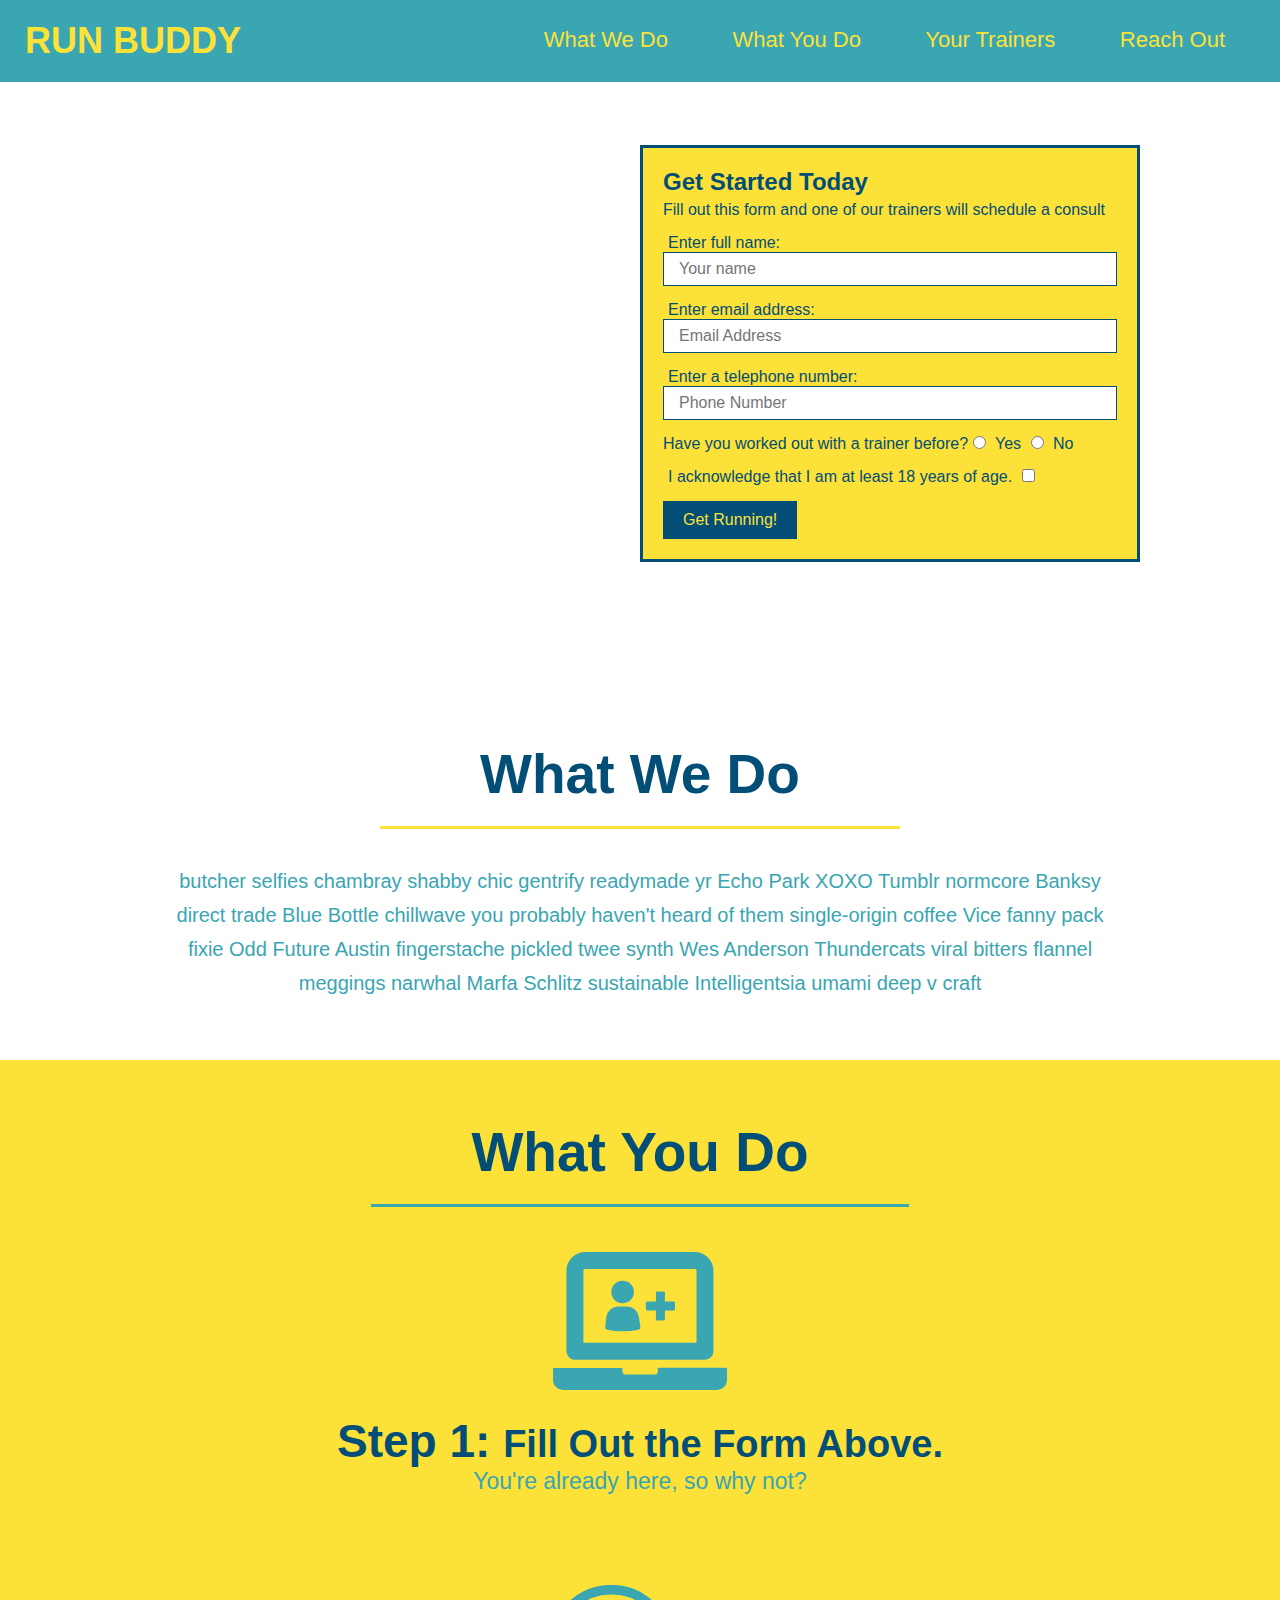
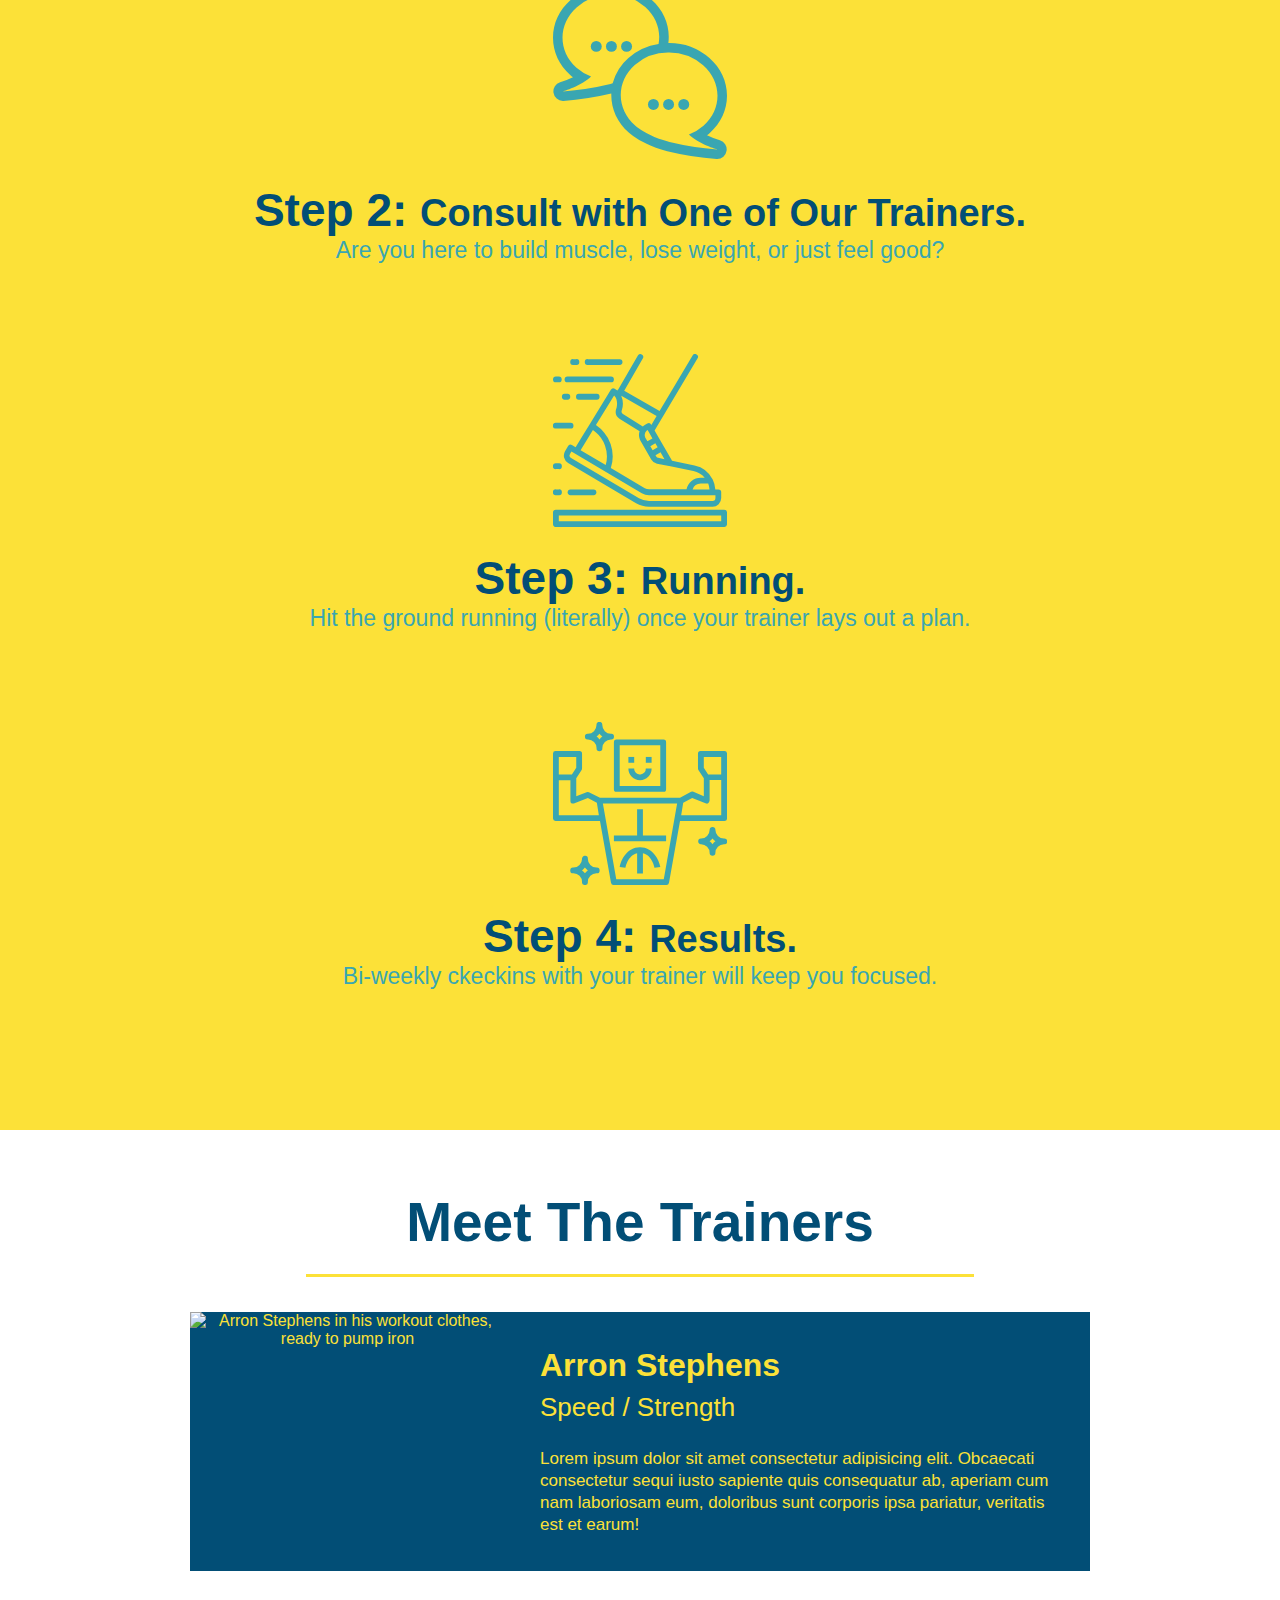
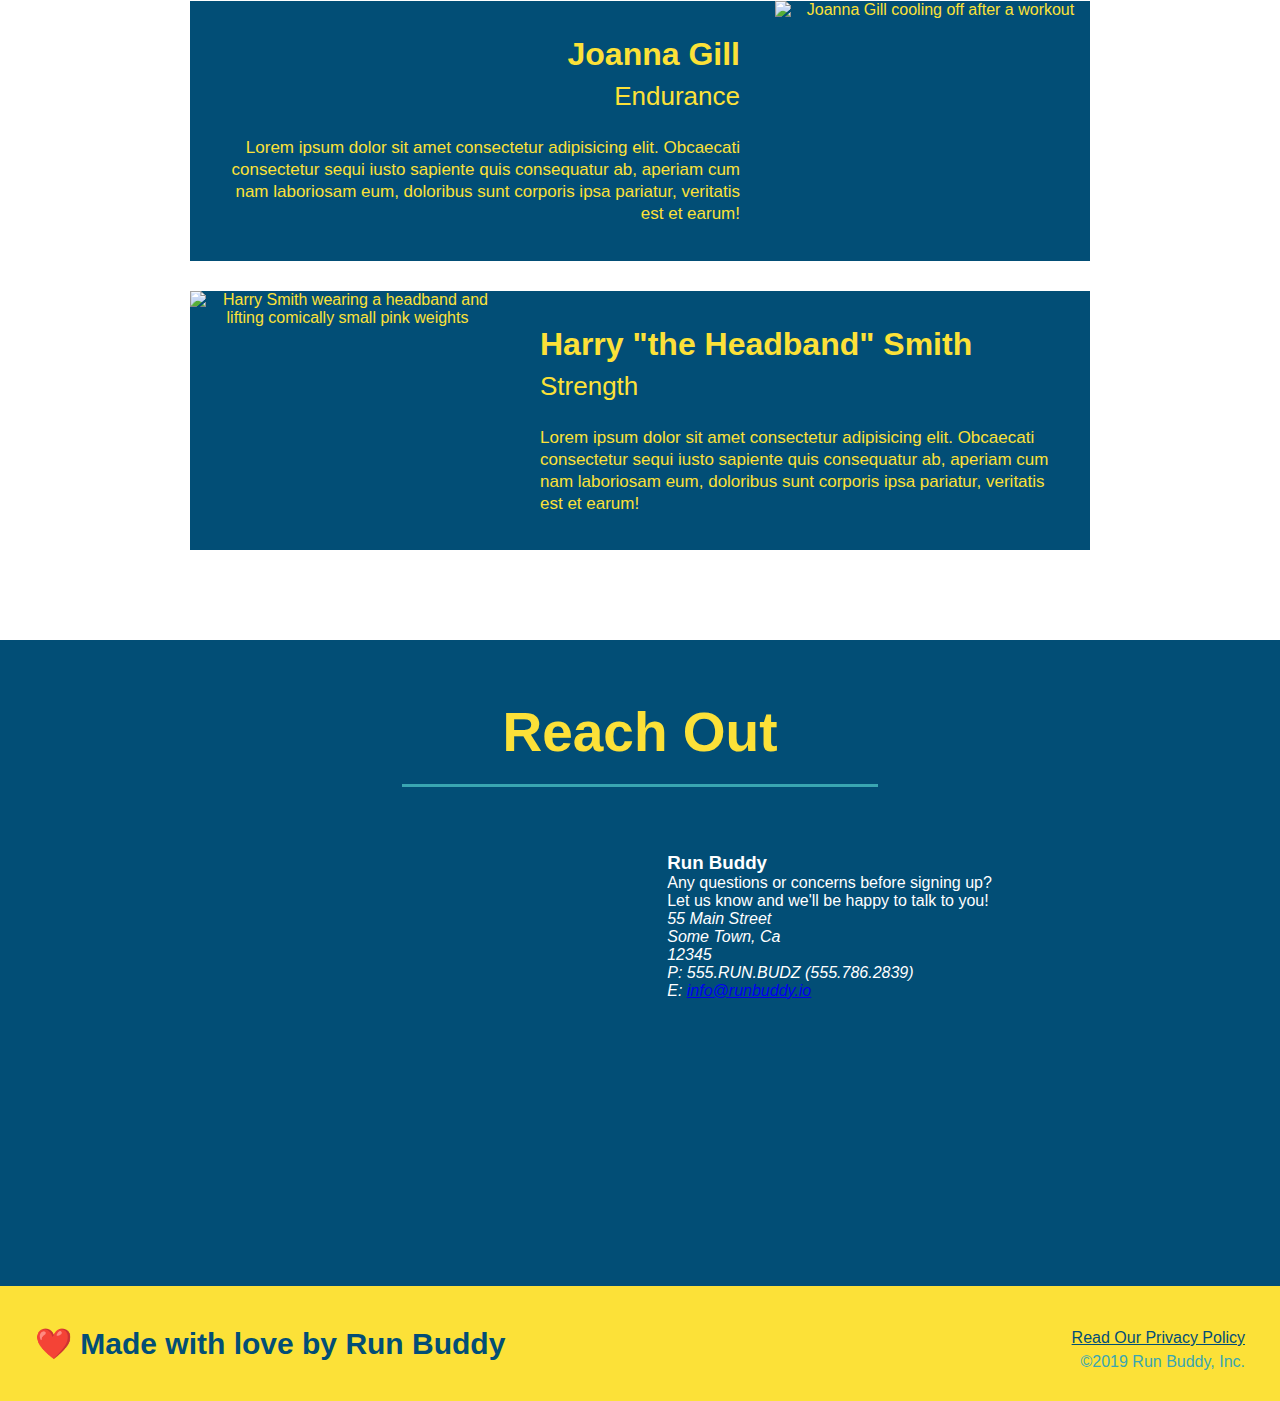
==== commit 848b0358: "added privacy policy page" ====
--- a/index.html
+++ b/index.html
@@ -169,21 +169,21 @@
     <h2 class="section-title secondary-border"">Reach Out</h2>
     <div class="contact-info">
       <iframe src="https://www.google.com/maps/embed?pb=!1m18!1m12!1m3!1d106205.17228401167!2d-79.01073464179682!3d33.71123540000001!2m3!1f0!2f0!3f0!3m2!1i1024!2i768!4f13.1!3m3!1m2!1s0x89006bc5510dfc83%3A0x82261463497f56e6!2sX%20Gym%20Sports%20Mall!5e0!3m2!1sen!2sus!4v1674060108557!5m2!1sen!2sus" style="border:0;" allowfullscreen="" loading="lazy"></iframe>
-    </div>
-    <div class="contact-info">
-      <h3>Run Buddy</h3>
-      <p>
-        Any questions or concerns before signing up?
-        <br>
-        Let us know and we'll be happy to talk to you!
-      </p>
-      <address>
-        55 Main Street <br>
-        Some Town, Ca <br>
-        12345 <br>
-        P: 555.RUN.BUDZ (555.786.2839) <br>
-        E: <a href="mailto:info@runbuddy.io">info@runbuddy.io</a>
-      </address>
+      <div>
+        <h3>Run Buddy</h3>
+        <p>
+          Any questions or concerns before signing up?
+          <br>
+          Let us know and we'll be happy to talk to you!
+        </p>
+        <address>
+          55 Main Street <br>
+          Some Town, Ca <br>
+          12345 <br>
+          P: 555.RUN.BUDZ (555.786.2839) <br>
+          E: <a href="mailto:info@runbuddy.io">info@runbuddy.io</a>
+        </address>
+      </div>
     </div>
   </section>
 
@@ -191,7 +191,7 @@
   <footer>
     <h2>❤️ Made with love by Run Buddy</h2>
     <div>
-      <a href="#">Read Our Privacy Policy</a><br />
+      <a href="./privacy-policy.html">Read Our Privacy Policy</a><br />
       &copy;2019 Run Buddy, Inc.
     </div>
   </footer>
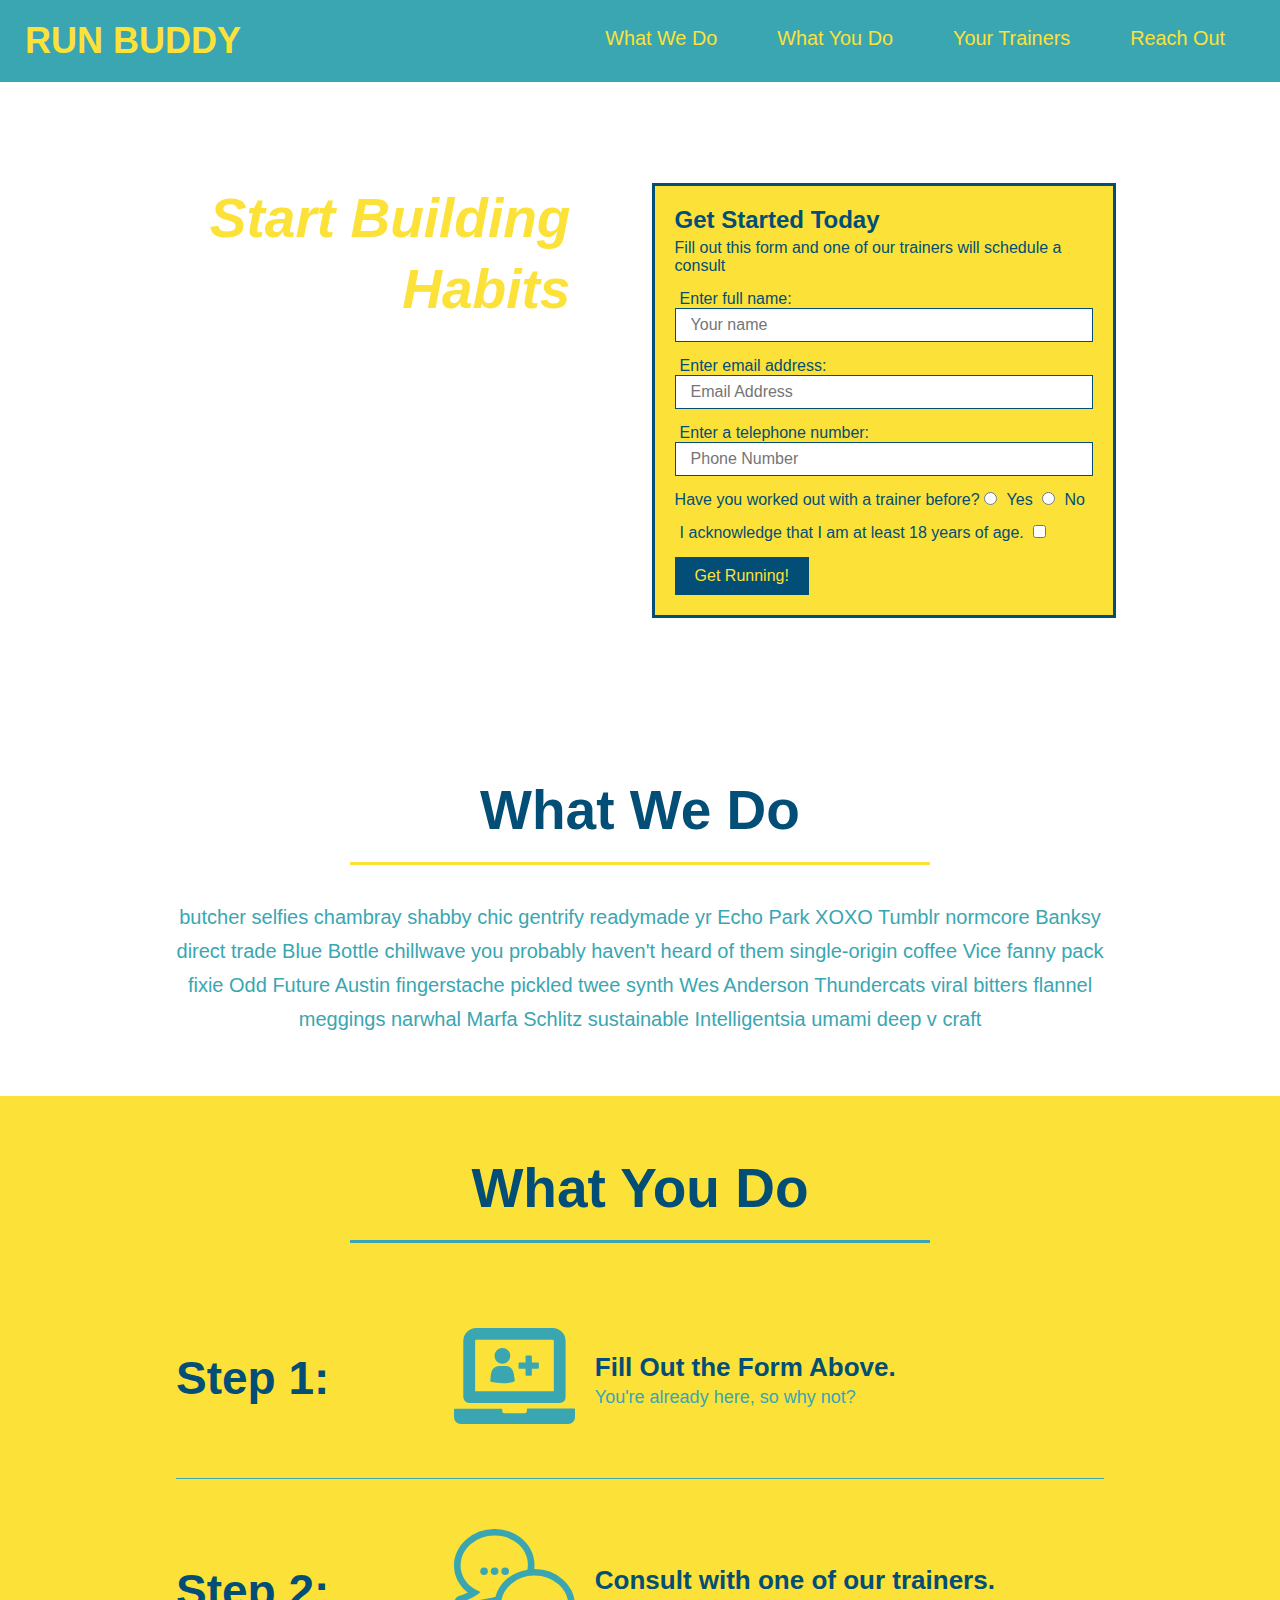
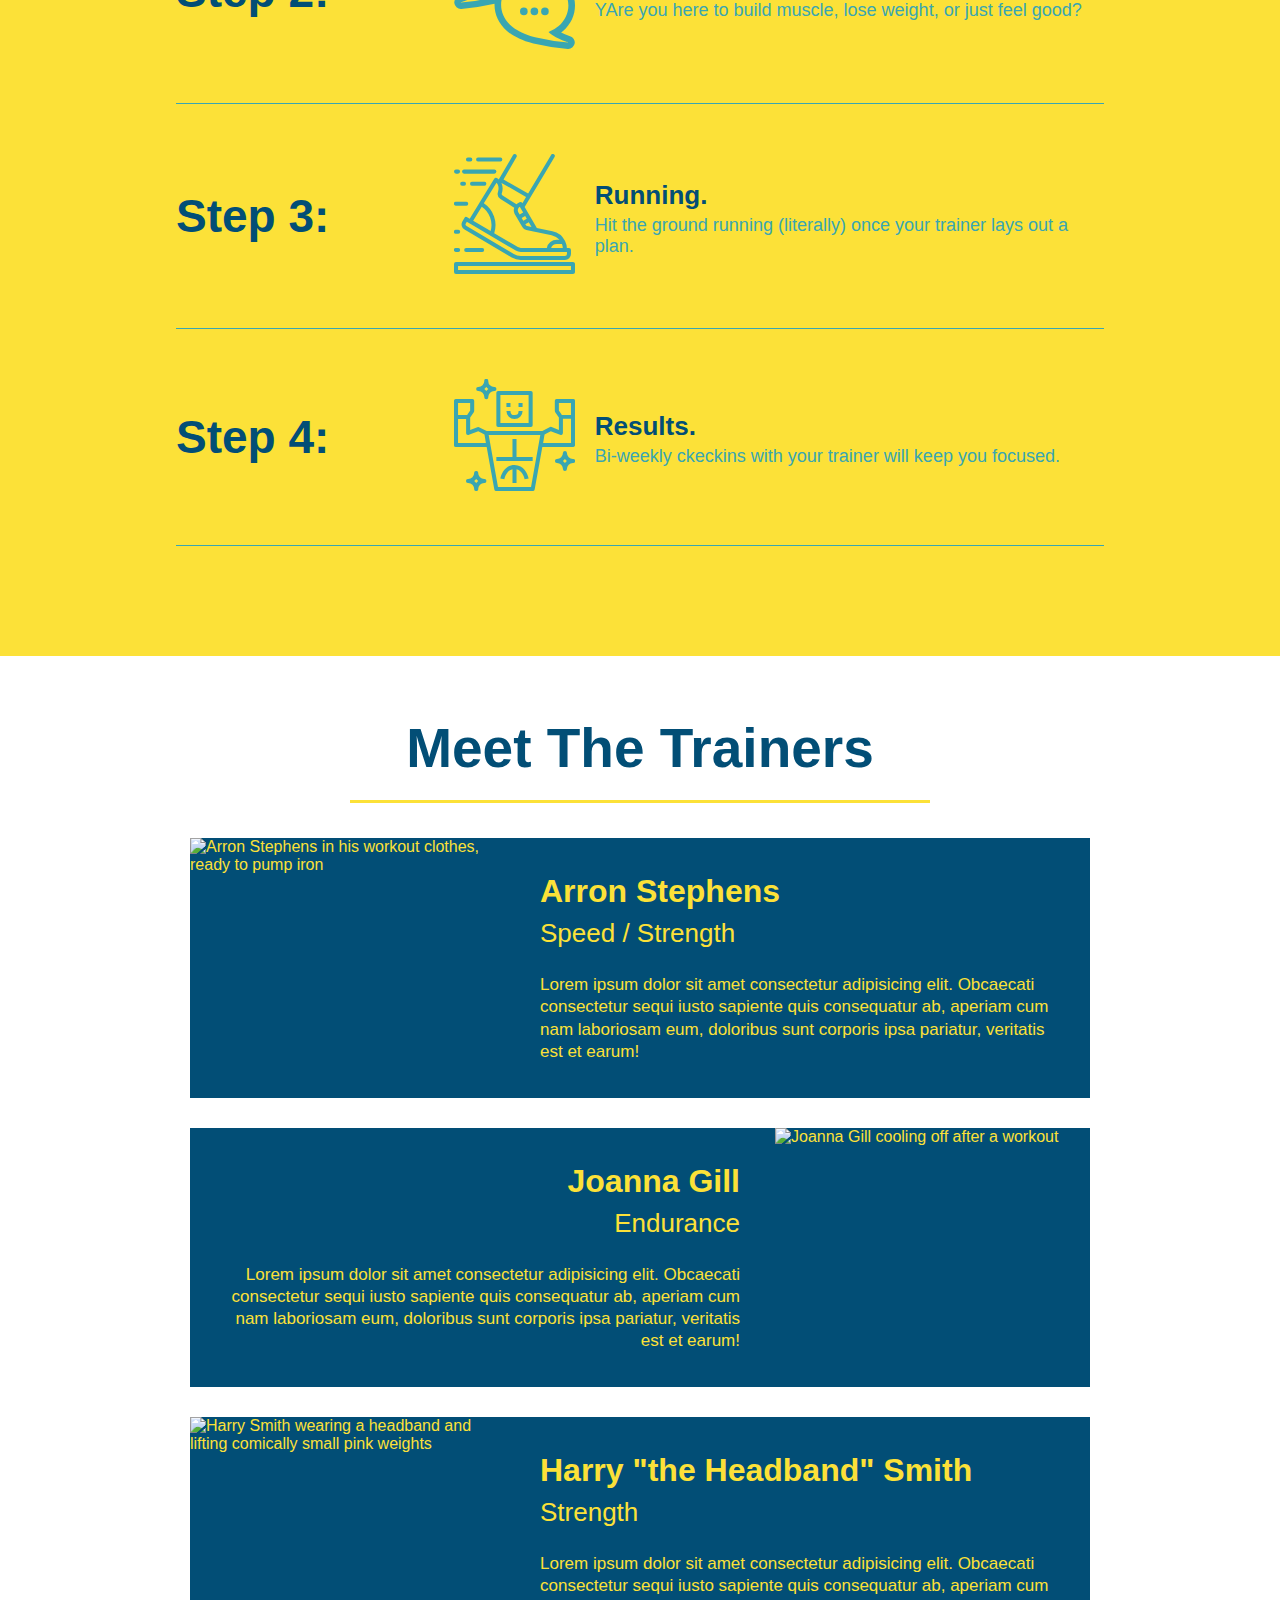
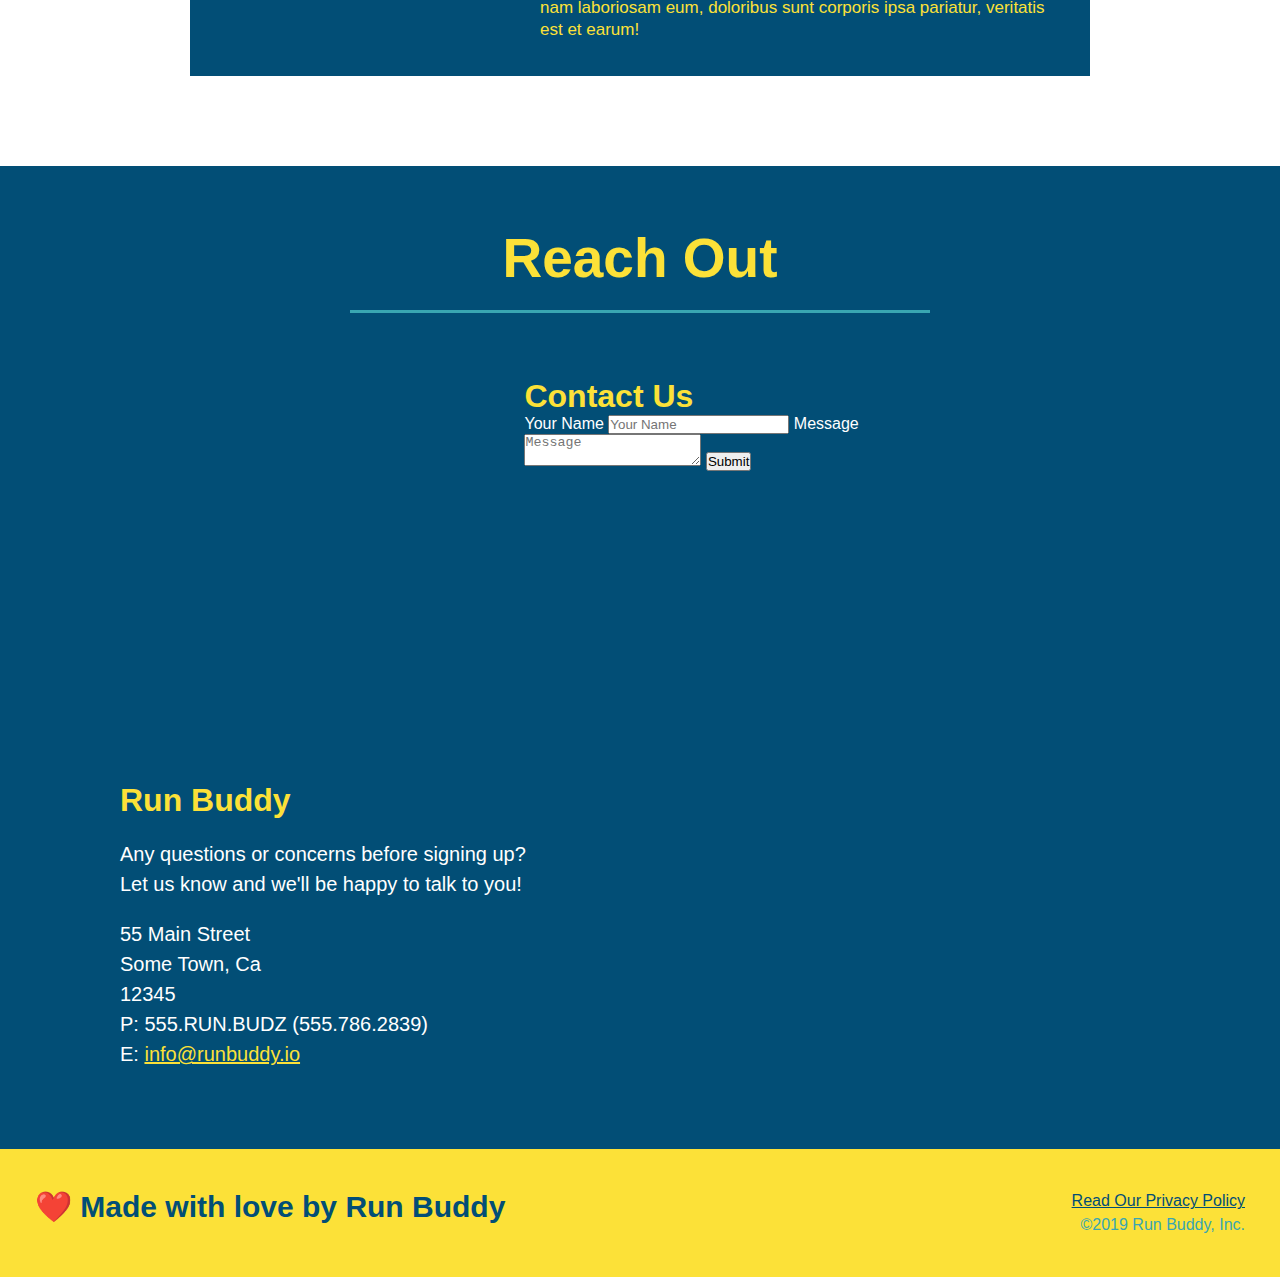
==== commit 619a726d: "add flexbox to the steps" ====
--- a/index.html
+++ b/index.html
@@ -44,6 +44,13 @@
 
   <!-- hero/jumbotron -->
   <section class="hero">
+    <div class="hero-cta">
+      <h2>Start Building Habits</h2>
+        <p>
+          seitan heirloom post-ironic pop-up iPhone mlkshk hella selfies fashion axe occupy readymade put a bird on it messenger bag Wes Anderson Schlitz plaid Bushwick church-key lo-fi skateboard slow-carb hashtag trust fund Williamsburg biodiesel fixie farm-to-table 8-bit banjo XOXO Banksy chillwave bicycle rights retro cliche tattooed bespoke irony mumblecore Shoreditch deep v polaroid McSweeney's bitters cray gentrify tofu Marfa you probably haven't heard of them yr banh mi asymmetrical art party selvage letterpress High Life.
+        </p>
+        </p>
+    </div>
     <div class="hero-form">
       <h3>Get Started Today</h3>
       <p>Fill out this form and one of our trainers will schedule a consult</p>
@@ -79,47 +86,84 @@
 
   <!-- "what we do" section -->
   <section id="what-we-do" class="intro">
-    <h2 class="section-title primary-border">What We Do</h2>
-    <p>
-      butcher selfies chambray shabby chic gentrify readymade yr Echo Park XOXO Tumblr normcore Banksy direct trade Blue
-      Bottle chillwave you probably haven't heard of them single-origin coffee Vice fanny pack fixie Odd Future Austin
-      fingerstache pickled twee synth Wes Anderson Thundercats viral bitters flannel meggings narwhal Marfa Schlitz
-      sustainable Intelligentsia umami deep v craft
-    </p>
+    <div class="flex-row">
+      <h2 class="section-title primary-border">What We Do</h2>
+    </div>
+    <div class="flex-row">
+      <p>
+        butcher selfies chambray shabby chic gentrify readymade yr Echo Park XOXO Tumblr normcore Banksy direct trade Blue
+        Bottle chillwave you probably haven't heard of them single-origin coffee Vice fanny pack fixie Odd Future Austin
+        fingerstache pickled twee synth Wes Anderson Thundercats viral bitters flannel meggings narwhal Marfa Schlitz
+        sustainable Intelligentsia umami deep v craft
+      </p>
+    </div>
   </section>
 
   <!-- "what you do" section -->
   <section id="what-you-do" class="steps">
-    <h2 class="section-title secondary-border">What You Do</h2>
-    <div>
-      <img src="./assets/images/step-1.svg" alt="">
-      <h3>Step 1: <span>Fill Out the Form Above.</span></h3>
-      <p>You're already here, so why not?</p>
-    </div>
-
-    <div>
-      <img src="./assets/images/step-2.svg" alt="">
-      <h3>Step 2: <span>Consult with One of Our Trainers.</span></h3>
-      <p>Are you here to build muscle, lose weight, or just feel good?</p>
-    </div>
-
-    <div>
-      <img src="./assets/images/step-3.svg" alt="">
-      <h3>Step 3: <span> Running. </span></h3>
-      <p>Hit the ground running (literally) once your trainer lays out a plan.</p>
-    </div>
-
-    <div>
+    <div class="flex-row">
+      <h2 class="section-title secondary-border">What You Do</h2>
+    </div>
+    <div class="step">
+        <h3>Step 1:</h3>
+        <div class="step-info">
+          <div class="step-img">
+            <img src="./assets/images/step-1.svg" alt="">
+          </div>
+        <div class="step-text">
+            <h4>Fill Out the Form Above.</h4>
+            <p>You're already here, so why not?</p>
+        </div>
+      </div>
+    </div>
+
+    <div class="step">
+      <h3>Step 2:</h3>
+      <div class="step-info">
+        <div class="step-img">
+          <img src="./assets/images/step-2.svg" alt="">
+        </div>
+      <div class="step-text">
+          <h4>Consult with one of our trainers.</h4>
+          <p>YAre you here to build muscle, lose weight, or just feel good?</p>
+      </div>
+    </div>
+  </div>
+
+  <div class="step">
+    <h3>Step 3:</h3>
+    <div class="step-info">
+      <div class="step-img">
+        <img src="./assets/images/step-3.svg" alt="">
+      </div>
+    <div class="step-text">
+        <h4>Running.</h4>
+        <p>Hit the ground running (literally) once your trainer lays out a plan.</p>
+    </div>
+  </div>
+</div>
+
+<div class="step">
+  <h3>Step 4:</h3>
+  <div class="step-info">
+    <div class="step-img">
       <img src="./assets/images/step-4.svg" alt="">
-      <h3> Step 4: <span> Results. </span></h3>
+    </div>
+  <div class="step-text">
+      <h4>Results.</h4>
       <p>Bi-weekly ckeckins with your trainer will keep you focused.</p>
-    </div>
+  </div>
+</div>
+</div>
+
 
   </section>
 
   <!-- "meet the trainers" section -->
   <section id="your-trainers" class="trainers">
-    <h2 class="section-title primary-border">Meet The Trainers</h2>
+    <div class="flex-row">
+      <h2 class="section-title primary-border">Meet The Trainers</h2>
+    </div>
 
     <!-- first trainer bio-->
     <article class="trainer">
@@ -166,9 +210,23 @@
 
   <!-- "reach out" section -->
   <section id="reach-out" class="contact">
-    <h2 class="section-title secondary-border"">Reach Out</h2>
+    <div class="flex-row">
+      <h2 class="section-title secondary-border"">Reach Out</h2>
+    </div>
     <div class="contact-info">
       <iframe src="https://www.google.com/maps/embed?pb=!1m18!1m12!1m3!1d106205.17228401167!2d-79.01073464179682!3d33.71123540000001!2m3!1f0!2f0!3f0!3m2!1i1024!2i768!4f13.1!3m3!1m2!1s0x89006bc5510dfc83%3A0x82261463497f56e6!2sX%20Gym%20Sports%20Mall!5e0!3m2!1sen!2sus!4v1674060108557!5m2!1sen!2sus" style="border:0;" allowfullscreen="" loading="lazy"></iframe>
+      <div class="contact-info">
+        <h3>Contact Us</h3>
+        <form>
+          <label for="contact-name">Your Name</label>
+          <input type="text" id="contact-name" placeholder="Your Name">
+
+          <label for="contact-message">Message</label>
+          <textarea id="contact-message" placeholder="Message"></textarea>
+
+          <button type="submit">Submit</button>
+        </form>
+      </div>
       <div>
         <h3>Run Buddy</h3>
         <p>
--- a/assets/css/style.css
+++ b/assets/css/style.css
@@ -14,6 +14,9 @@
 header {
   padding: 20px 25px;
   background-color: #39a6b2;
+  display: flex;
+  justify-content: space-between;
+  flex-wrap: wrap;
 }
 
 header h1 {
@@ -21,7 +24,6 @@
   font-size: 36px;
   color: #fce138;
   margin: 0;
-  display: inline;
 }
 
 header a {
@@ -30,18 +32,21 @@
 }
 
 header nav {
-  float: right;
   margin: 7px 0;
 }
 
-header nav ul li {
-  display: inline;
+header nav ul {
+  display: flex;
+  flex-wrap: wrap;
+  justify-content: space-between;
+  align-items: center;
+  list-style: none;
 }
 
 header nav ul li a {
   margin: 0 30px;
   font-weight: lighter;
-  font-size: 22px;
+  font-size: 1.55vw;
 }
 
 /* Header Style End */
@@ -52,17 +57,18 @@
   background: #fce138;
   width: 100%;
   padding: 40px 35px;
+  display: flex;
+  justify-content: space-between;
+  flex-wrap: wrap;
 }
 
 footer h2 {
-  display: inline;
   color: #024e76;
   font-size: 30px;
   margin: 0;
 }
 
 footer div {
-  float: right;
   line-height: 1.5;
   text-align: right;
 }
@@ -81,21 +87,20 @@
 
 .hero {
   background-image: url(../images/hero-bg.jpeg);
-  height: 600px;
   background-size: cover;
   background-position: center;
-  position: relative;
+  display: flex;
+  justify-content: center;
+  flex-wrap: wrap;
 }
 
 .hero-form {
   background-color: #fce138;
   padding: 20px;
-  width: 500px;
   color: #024e76;
   border: solid 3px #024e76;
-  position: absolute;
-  bottom: 120px;
-  right: 140px;
+  width: 40%;
+  margin: 3.5%;
 }
 
 .hero-form h3 {
@@ -129,15 +134,23 @@
   font-size: 16px;
 }
 
+.hero-cta {
+  width: 35%;
+  text-align: right;
+  margin: 3.5%;
+  color: #fff;
+  font-size: 18px;
+  line-height: 1.3;
+}
+
+.hero-cta h2 {
+  font-style: italic;
+  font-size: 55px;
+  color: #fce138;
+}
 /* Hero Styles End */
 
 /* What You Do Section Style Starts Here*/
-.intro {
-  text-align: center;
-}
-
-.intro h2 {
-}
 
 .intro p {
   line-height: 1.7;
@@ -145,23 +158,21 @@
   width: 80%;
   font-size: 20px;
   margin: 0 auto;
+  text-align: center;
 }
 
 .steps {
-  text-align: center;
   background: #fce138;
-}
-
-.steps h2 {
 }
 
 .section-title {
   font-size: 55px;
   color: #024e76;
-  margin-bottom: 35px;
-  padding: 0 100px 20px 100px;
   border-bottom: 3px solid;
-  display: inline-block;
+  padding-bottom: 20px;
+  text-align: center;
+  margin: 0 auto 35px auto;
+  width: 50%;
 }
 
 .primary-border {
@@ -172,37 +183,57 @@
   border-color: #39a6b2;
 }
 
-.steps div {
-  margin-bottom: 80px;
-}
-
-.steps img {
-  width: 15%;
-  margin: 10px 0;
-}
-
-.steps h3 {
+.step {
+  margin: 50px auto;
+  padding-bottom: 50px;
+  width: 80%;
+  border-bottom: 1px solid #39a6b2;
+  display: flex;
+  flex-wrap: wrap;
+  align-items: center;
+  justify-content: space-between;
+}
+
+.step h3 {
   color: #024e76;
   font-size: 46px;
-  margin-top: 10px;
-}
-
-.steps p {
+  flex: 1 30%;
+}
+
+.step-info {
+  flex: 2 70%;
+  display: flex;
+  flex-wrap: wrap;
+  align-items: center;
+}
+
+.step-img {
+  flex: 1 12%;
+  margin-right: 20px;
+}
+
+.step-img img {
+  max-width: 100%;
+}
+
+.step-text {
+  flex: 12;
+}
+
+.step-text p {
   color: #39a6b2;
-  font-size: 23px;
-}
-
-.steps span {
-  font-size: 38px;
+  font-size: 18px;
+}
+
+.step-text h4 {
+  font-size: 26px;
+  line-height: 1.5;
+  color: #024e76;
 }
 
 /* What You Do Section Style Ends Here */
 
 /* Meet the Trainers Section Style Starts Here */
-
-.trainers {
-  text-align: center;
-}
 
 .trainer {
   width: 900px;
@@ -253,7 +284,6 @@
 
 .contact {
   background: #024e76;
-  text-align: center;
 }
 
 .contact h2 {
@@ -273,4 +303,26 @@
   margin: 30px 0 0 60px;
   color: white;
 }
+
+.contact-info h3 {
+  color: #fce138;
+  font-size: 32px;
+}
+
+.contact-info p,
+.contact-info address {
+  margin: 20px 0;
+  line-height: 1.5;
+  font-size: 20px;
+  font-style: normal;
+}
+
+.contact-info a {
+  color: #fce138;
+}
+
 /* Reach Out Section Style Ends Here */
+
+.flex-row {
+  display: flex;
+}
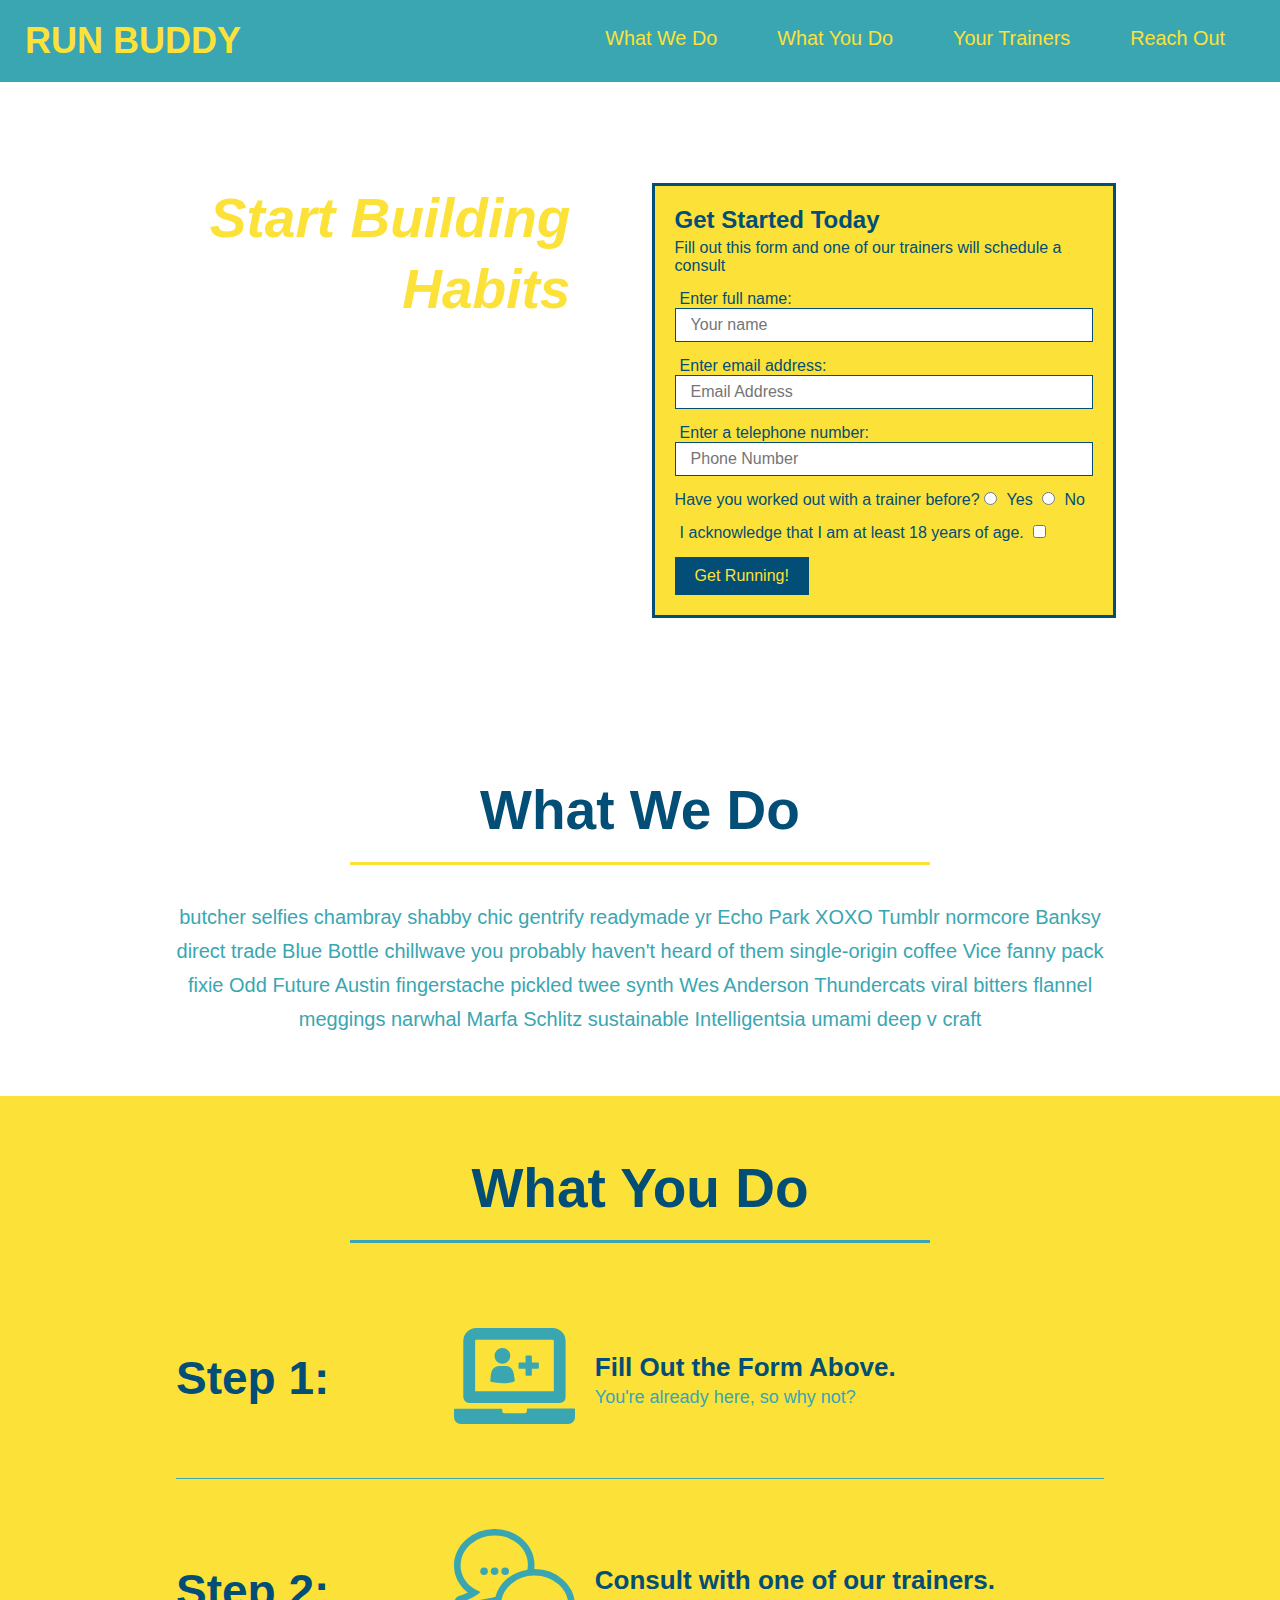
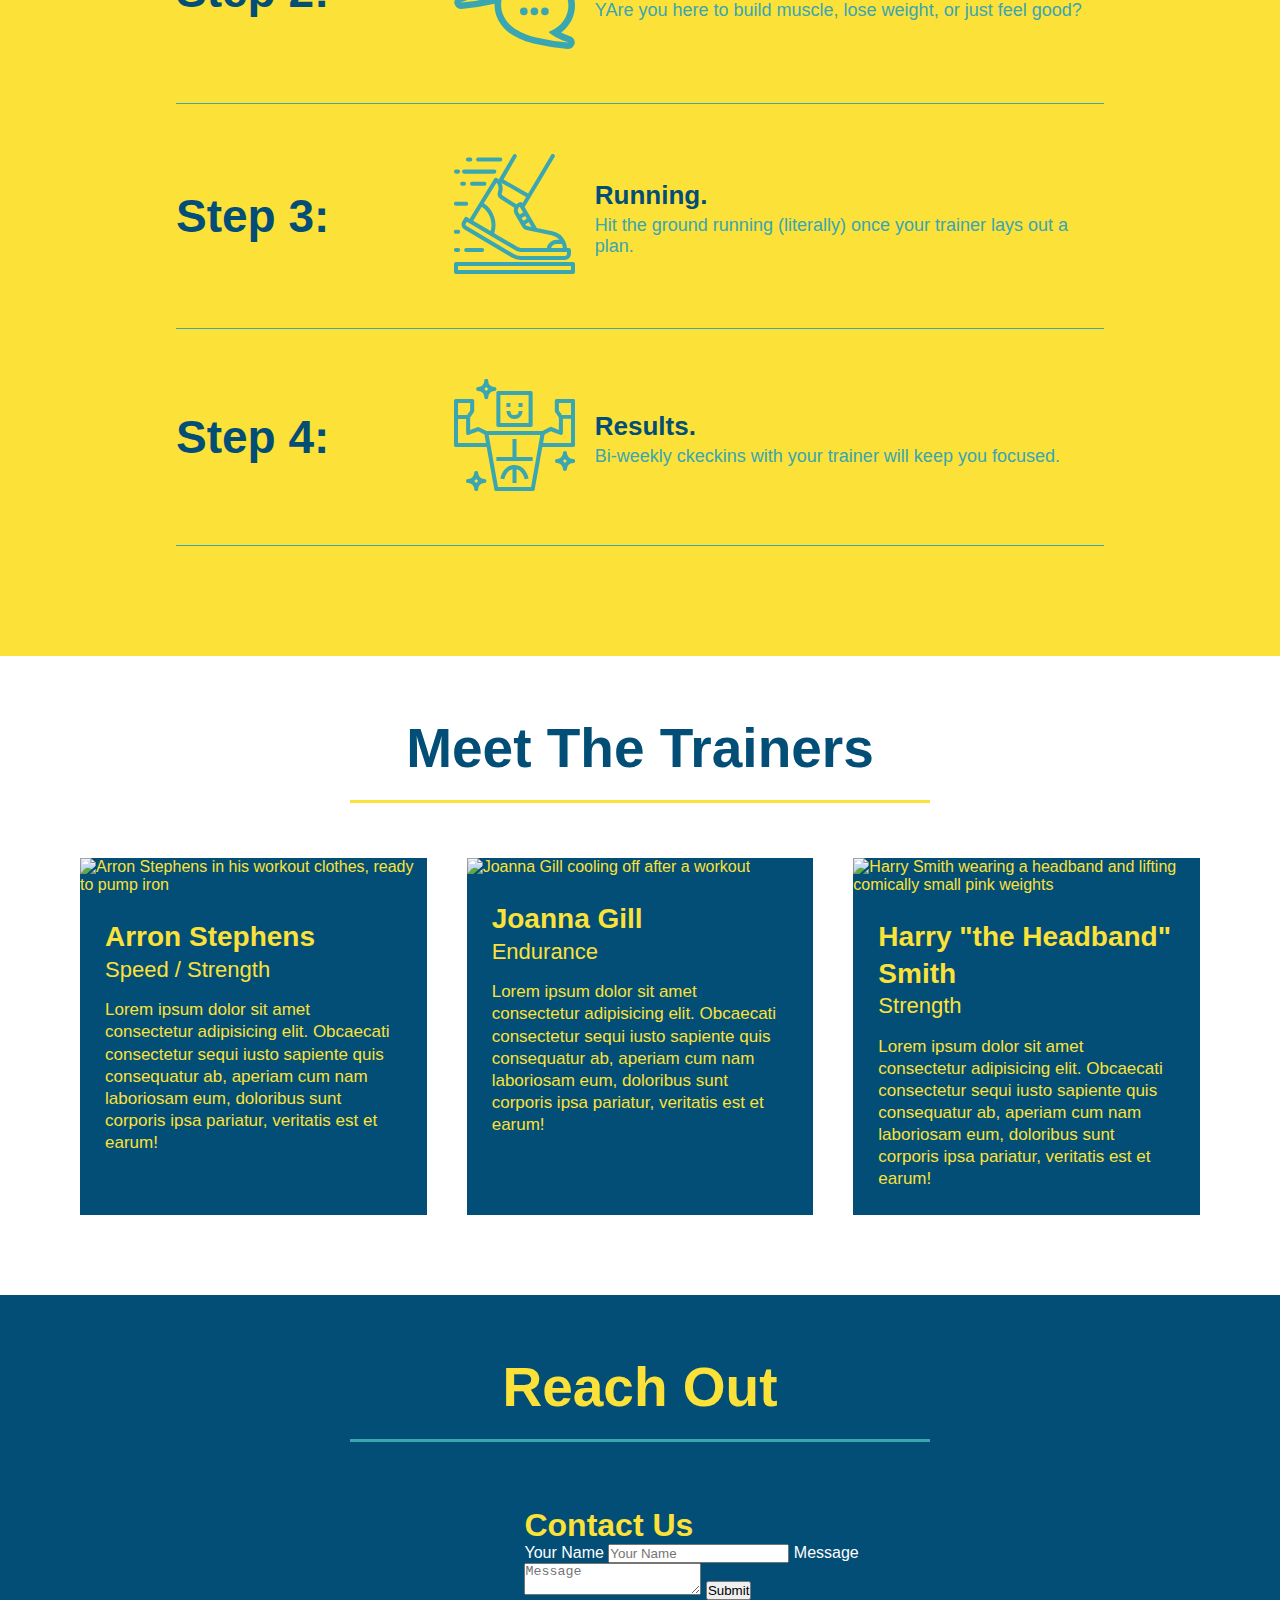
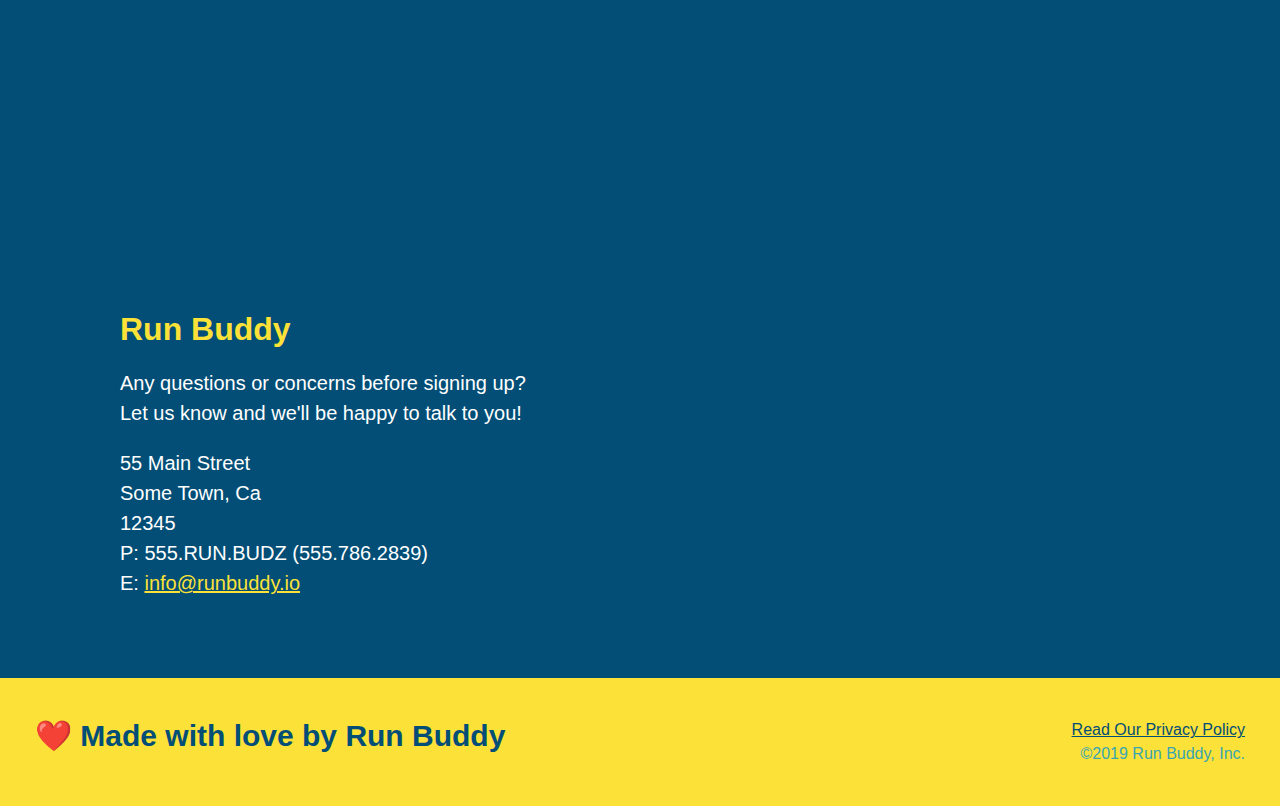
==== commit 04d62154: "add flexbox to the trainers" ====
--- a/index.html
+++ b/index.html
@@ -160,17 +160,18 @@
   </section>
 
   <!-- "meet the trainers" section -->
-  <section id="your-trainers" class="trainers">
+  <section id="your-trainers">
     <div class="flex-row">
       <h2 class="section-title primary-border">Meet The Trainers</h2>
     </div>
 
-    <!-- first trainer bio-->
+    <div class="trainers">
+      <!-- first trainer bio-->
     <article class="trainer">
       <img src="./assets/images/trainer-1.jpg" alt="Arron Stephens in his workout clothes, ready to pump iron">
-      <div class="trainer-bio text-left">
-        <h3>Arron Stephens</h3>
-        <h4>Speed / Strength</h4>
+      <div class="trainer-bio">
+        <h3 class="trainer-name">Arron Stephens</h3>
+        <h4 class="trainer-role">Speed / Strength</h4>
         <p>
           Lorem ipsum dolor sit amet consectetur adipisicing elit. Obcaecati consectetur sequi iusto sapiente quis
           consequatur ab, aperiam cum nam laboriosam eum, doloribus sunt corporis ipsa pariatur, veritatis est et earum!
@@ -180,24 +181,24 @@
 
     <!-- second trainer bio-->
     <article class="trainer">
-      <div class="trainer-bio text-right">
-        <h3>Joanna Gill</h3>
-        <h4>Endurance</h4>
+      <img src="./assets/images/trainer-2.jpg" alt="Joanna Gill cooling off after a workout">
+      <div class="trainer-bio">
+        <h3 class="trainer-name">Joanna Gill</h3>
+        <h4 class="trainer-role">Endurance</h4>
         <p>
           Lorem ipsum dolor sit amet consectetur adipisicing elit. Obcaecati consectetur sequi iusto sapiente quis
           consequatur ab, aperiam cum nam laboriosam eum, doloribus sunt corporis ipsa pariatur, veritatis est et earum!
         </p>
       </div>
-      <img src="./assets/images/trainer-2.jpg" alt="Joanna Gill cooling off after a workout">
     </article>
 
     <!-- third trainer bio-->
     <article class="trainer">
       <img src="./assets/images/trainer-3.jpg"
         alt="Harry Smith wearing a headband and lifting comically small pink weights">
-      <div class="trainer-bio text-left">
-        <h3>Harry "the Headband" Smith</h3>
-        <h4>Strength</h4>
+      <div class="trainer-bio">
+        <h3 class="trainer-name">Harry "the Headband" Smith</h3>
+        <h4 class="trainer-role">Strength</h4>
         <p>
           Lorem ipsum dolor sit amet consectetur adipisicing elit. Obcaecati consectetur sequi iusto sapiente quis
           consequatur ab, aperiam cum nam laboriosam eum, doloribus sunt corporis ipsa pariatur, veritatis est et earum!
@@ -205,6 +206,7 @@
       </div>
     </article>
 
+    </div>
 
   </section>
 
--- a/assets/css/style.css
+++ b/assets/css/style.css
@@ -235,23 +235,28 @@
 
 /* Meet the Trainers Section Style Starts Here */
 
+.trainers {
+  width: 100%;
+  margin: 0 auto;
+  display: flex;
+  flex-wrap: wrap;
+  justify-content: space-around;
+}
+
 .trainer {
-  width: 900px;
-  margin: 0 auto 30px auto;
+  margin: 20px;
   background: #024e76;
   color: #fce138;
-  overflow: auto;
+  flex: 1;
 }
 
 .trainer img {
-  width: 35%;
-  float: left;
+  width: 100%;
 }
 
 .trainer-bio {
-  padding: 35px;
-  float: left;
-  width: 65%;
+  padding: 25px;
+  line-height: 1.3;
 }
 
 .text-left {
@@ -263,19 +268,17 @@
 }
 
 .trainer-bio h3 {
-  font-size: 32px;
-  margin-bottom: 8px;
+  font-size: 28px;
 }
 
 .trainer-bio h4 {
   font-weight: lighter;
-  font-size: 26px;
-  margin-bottom: 25px;
+  font-size: 22px;
+  margin-bottom: 15px;
 }
 
 .trainer-bio p {
   font-size: 17px;
-  line-height: 1.3;
 }
 
 /* Meet the Trainers Section Style Ends Here */
